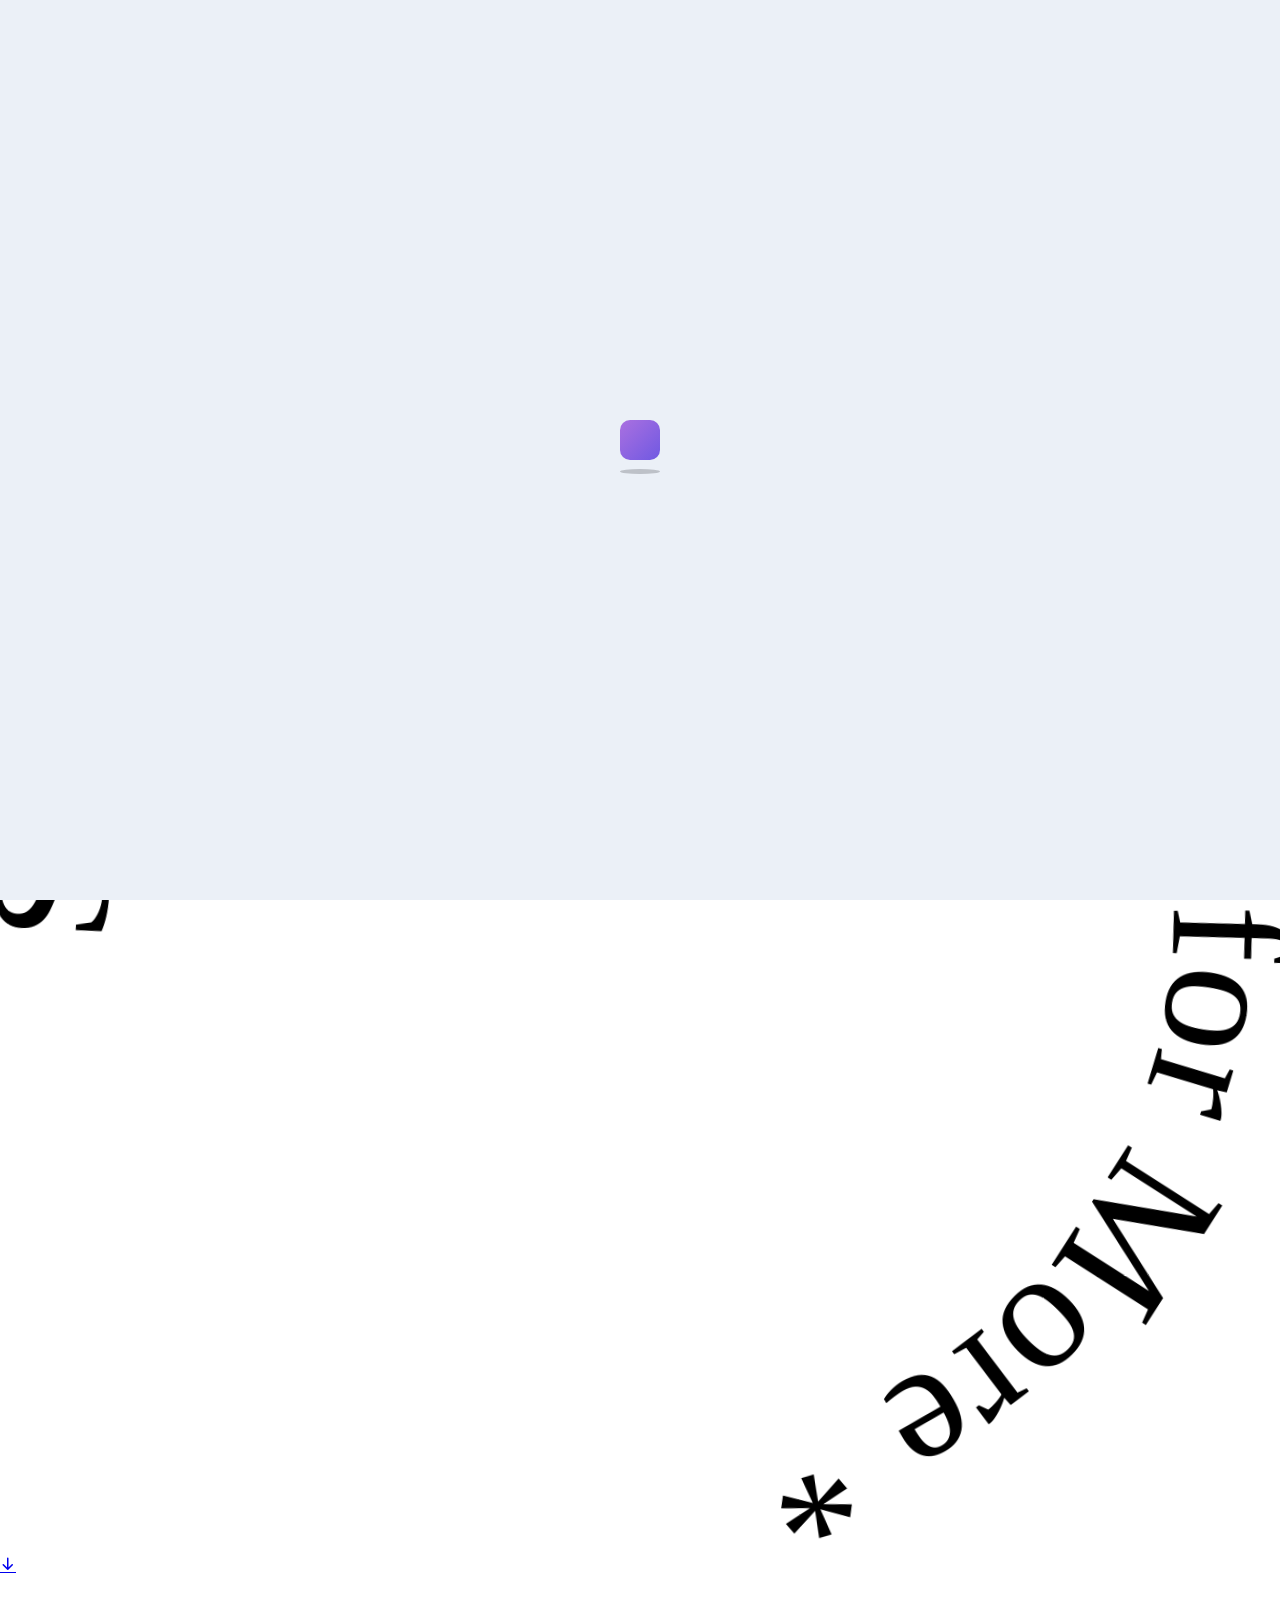
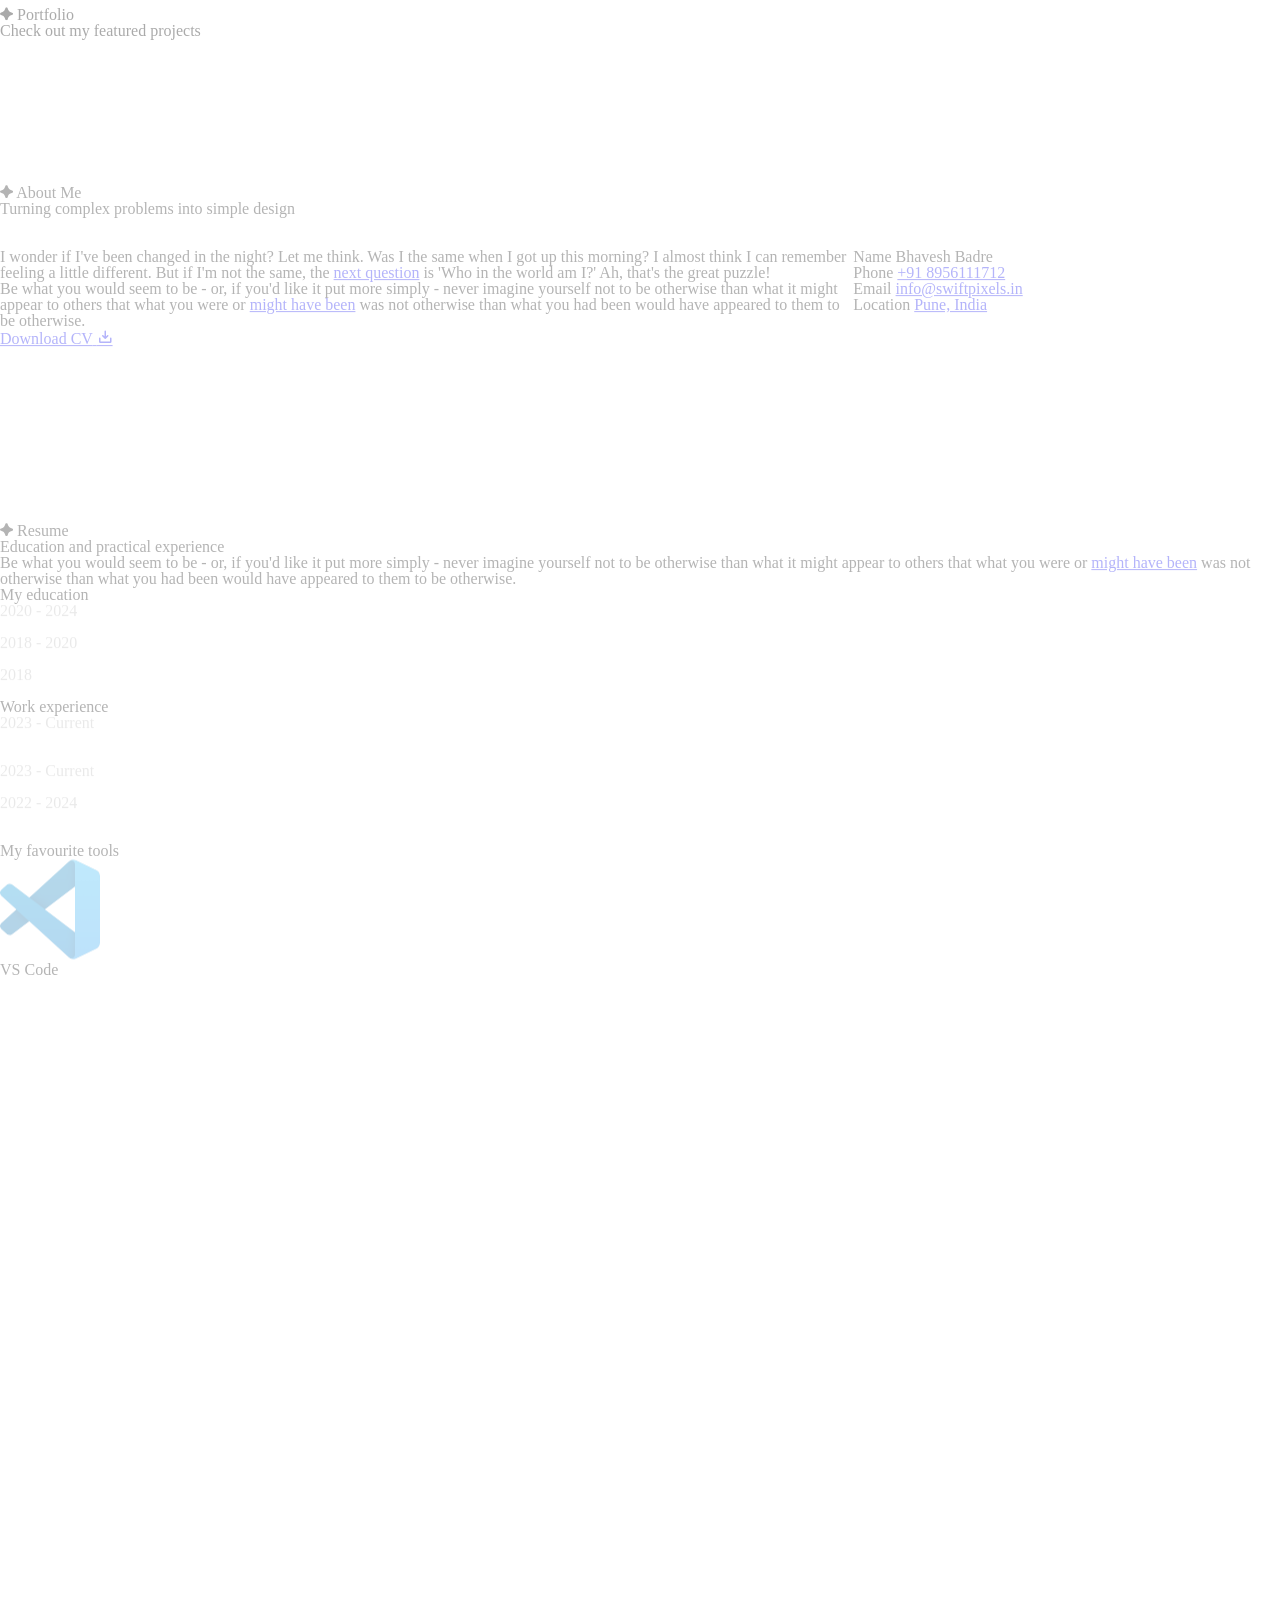
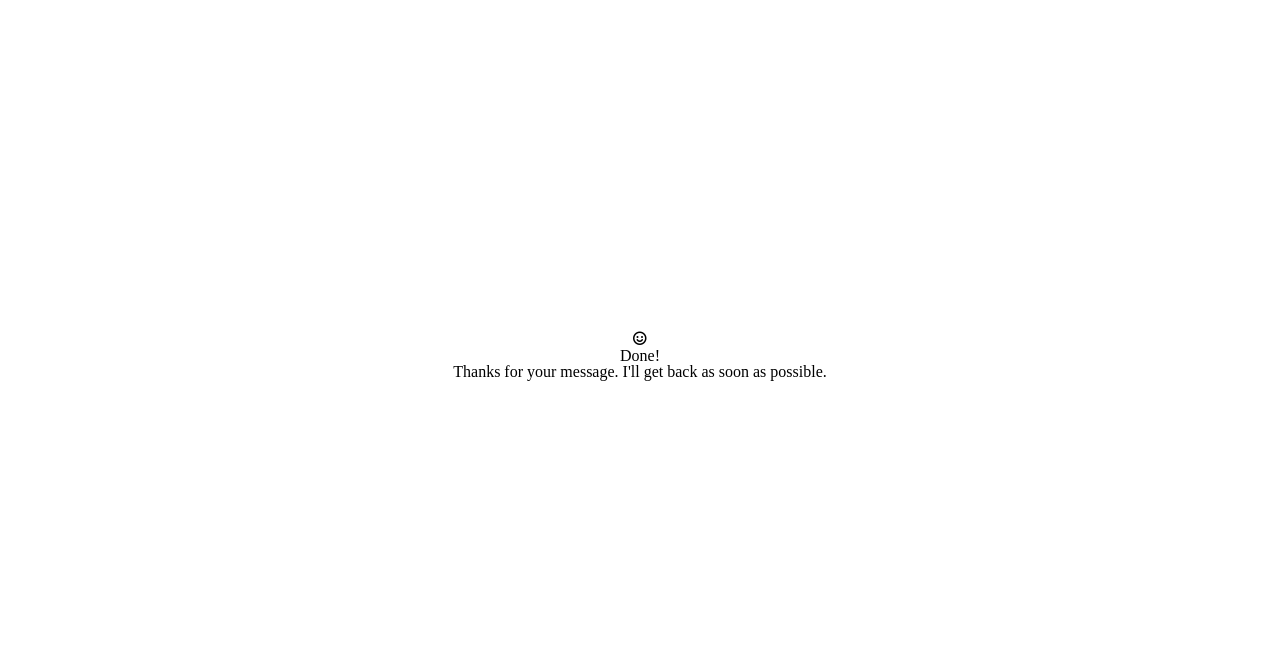
==== index.html @ 578f2f03 "Final Update Stage 1" ====
<!DOCTYPE html>
<html lang="en" dir="ltr">

  <head>
    <meta charset="UTF-8">

    <!-- Page Title -->
    <title>Bhavesh - Personal Portfolio & Resume </title>

    <!-- Meta Tags -->
    <meta name="description" content="A Portfolio Of Passionate Web Developer & Designer">
    <meta name="keywords" content="mix_design, resume, portfolio, personal page, cv, template, one page, responsive, html5, css3, creative, clean">
    <meta name="author" content="mix_design">

    <!-- Viewport Meta-->
    <meta http-equiv="X-UA-Compatible" content="IE=edge">
    <meta name="viewport" content="width=device-width, initial-scale=1, maximum-scale=1">

    <!-- Template Favicon & Icons Start -->
    <link rel="icon" href="img/favicon/favicon.ico" sizes="any">
    <link rel="icon" href="img/favicon/icon.svg" type="image/svg+xml">
    <link rel="apple-touch-icon" href="img/favicon/apple-touch-icon.png">
    <link rel="manifest" href="img/favicon/manifest.webmanifest">
    <!-- Template Favicon & Icons End -->

    <!-- Facebook Metadata Start -->
    <meta property="og:image:height" content="1200">
    <meta property="og:image:width" content="1200">
    <meta property="og:title" content="Bhavesh - Personal Portfolio & Resume">
    <meta property="og:description" content="A Portfolio Of Passionate Web Developer & Designer">
    <meta property="og:url" content="https://www.thebhavesh.xyz/">
    <meta property="og:image" content="https://www.thebhavesh.xyz/">
    <!-- Facebook Metadata End -->

    <!-- Template Styles Start -->
    <link rel="stylesheet" href="css/loaders/loader.css">
    <link rel="stylesheet" type="text/css" href="css/plugins.css">
    <link rel="stylesheet" type="text/css" href="css/main.css">
    <!-- Template Styles End -->

    <!-- Custom Browser Color Start -->
    <meta name="theme-color" media="(prefers-color-scheme: light)" content="#dcdce7">
    <meta name="theme-color" media="(prefers-color-scheme: dark)" content="#111111">
    <meta name="msapplication-navbutton-color" content="#111111">
    <meta name="apple-mobile-web-app-capable" content="yes">
    <meta name="apple-mobile-web-app-status-bar-style" content="black-translucent">
    <!-- Custom Browser Color End -->
  </head>

  <body>

    <!-- Loader Start -->
    <div id="loader" class="loader">
      <div id="loaderContent" class="loader__content">
        <div class="loader__shadow"></div>
        <div class="loader__box"></div>
      </div>
    </div>
    <!-- Loader End -->

    <!-- Header Start -->
    <header id="header" class="header d-flex justify-content-between">

      <!-- Navigation Menu Start -->
      <div class="header__navigation">
        <nav id="menu" class="menu">
          <ul class="menu__list d-flex justify-content-start">
            <li class="menu__item">
              <a class="menu__link btn" href="#home">
                <span class="menu__caption">Home</span>
                <i class="ph-bold ph-house-simple"></i>
              </a>
            </li>
            <li class="menu__item">
              <a class="menu__link btn" href="#portfolio">
                <span class="menu__caption">Portfolio</span>
                <i class="ph-bold ph-squares-four"></i>
              </a>
            </li>
            <li class="menu__item">
              <a class="menu__link btn" href="#about">
                <span class="menu__caption">About Me</span>
                <i class="ph-bold ph-user"></i>
              </a>
            </li>
            <li class="menu__item">
              <a class="menu__link btn" href="#resume">
                <span class="menu__caption">Resume</span>
                <i class="ph-bold ph-article"></i>
              </a>
            </li>
            <li class="menu__item">
              <a class="menu__link btn" href="#contact">
                <span class="menu__caption">Contact</span>
                <i class="ph-bold ph-envelope"></i>
              </a>
            </li>
          </ul>
        </nav>
      </div>
      <!-- Navigation Menu End -->

      <!-- Header Controls Start -->
      <div class="header__controls d-flex justify-content-end">
        <button id="color-switcher" class="color-switcher header__switcher btn" type="button" role="switch" aria-label="light/dark mode" aria-checked="true"></button>
        <a id="notify-trigger" class="header__trigger btn" href="mailto:example@example.com?subject=Message%20from%20your%20site">
          <span class="trigger__caption">Let's Talk</span>
          <i class="ph-bold ph-chat-dots"></i>
        </a>
      </div>
      <!-- Header Controls End -->

    </header>
    <!-- Header End -->

    <!-- Gradient Background Start -->
    <div class="gradient-background">
      <div class="blur"></div>
      <div class="blur"></div>
      <div class="blur"></div>
    </div>
    <!-- Gradient Background End -->

    <!-- Avatar Side Block Start -->
    <div id="avatar" class="avatar">
      <div class="avatar__container d-flex flex-column justify-content-lg-between">
        <!-- image and logo -->
        <div class="avatar__block">
          <div class="avatar__logo d-flex align-items-center">
            <div class="logo__image">
              <!-- Your Logo Here!!! -->
              <!--<img src="img/logo.svg" alt="Braxton - Personal Portfolio & Resume HTML Template Logo">-->
              <svg xmlns="http://www.w3.org/2000/svg" x="0px" y="0px"
                width="85px" height="85px" viewBox="0 0 85 85" 
                style="enable-background:new 0 0 85 85;" xml:space="preserve" class="gradient-fill">
                <style type="text/css">
                  .gradient-fill {
                    fill: url(#gradientFill);
                  }
                </style>
                <g>
                  <linearGradient id="gradientFill" gradientUnits="userSpaceOnUse" x1="9.9604" y1="75.0338" x2="75.0387" y2="9.9555">
                    <stop  offset="0" style="stop-color:var(--accent)"/>
                    <stop  offset="1" style="stop-color:var(--secondary)"/>
                  </linearGradient>
                  <path class="gradient-fill" d="M51,0H34C15.2,0,0,15.2,0,34v17c0,14.3,8.9,26.6,21.4,31.6c0,0,0,0,0,0l0,0C25.3,84.1,29.5,85,34,85h17
                    c6,0,11.7-1.6,16.6-4.3c0.1-0.1,0.2-0.1,0.3-0.2C78.1,74.6,85,63.6,85,51V34C85,15.2,69.8,0,51,0z M83,51c0,10.7-5.3,20.2-13.4,26
                    v-2.5v-3.9h3.9v-3.9h-3.9v-3.9h3.9v-3.9h-3.9H67v-3.9V51h-3.9v3.9v3.9h2.6v3.9v3.9v3.9h-3.9h-3.9v3.9h3.9h3.9v3.9v1
                    C61.3,81.7,56.3,83,51,83H34c-4.5,0-8.7-0.9-12.6-2.6v-2v-3.9h3.9h3.9v-3.9h-3.9h-3.9v-3.9v-3.9v-3.9H24v-3.9V51h-3.9v3.9v3.9h-2.6
                    h-3.9v3.9h3.9v3.9h-3.9v3.9h3.9v3.9v3.9C8.2,72.8,2,62.6,2,51V34C2,16.4,16.4,2,34,2h17c17.6,0,32,14.4,32,32V51z M50.1,54.9H54
                    v3.9v3.9h-3.9v-3.9V54.9z M33.1,54.9H37v3.9v3.9h-3.9v-3.9V54.9z M27.9,51H24v-3.9v-3.9v-3.9h3.9v3.9v3.9V51z M31.8,39.3h-3.9v-3.9
                    h3.9V39.3z M31.8,43.2v-3.9h3.9v3.9H31.8z M63.1,47.1V51h-3.9v-3.9v-3.9v-3.9h3.9v3.9V47.1z M35.7,47.1v-3.9h3.9h3.9h3.9h3.9v3.9
                    h-3.9h-3.9h-3.9H35.7z M59.2,39.3h-3.9v-3.9h3.9V39.3z M55.3,43.2h-3.9v-3.9h3.9V43.2z"/>
                </g>
              </svg>
            </div>
            <div class="logo__caption">
              <p>Bhavesh<br>Wix</p>
            </div>
          </div>
          <div class="avatar__image">
            <img src="https://ik.imagekit.io/85xp5wmbim/My%20Image_sWkYmJwgAx.png?updatedAt=1731429011709" alt="Bhavesh - Personal Portfolio & Resume">
          </div>
        </div>
        <!-- data caption #1 -->
        <div class="avatar__block">
          <h6>
            <small class="top">Specialization:</small>
            Frontend Developer<br>and UI/UX designer
          </h6>
        </div>
        <!-- data caption #2 -->
        <div class="avatar__block">
          <h6>
            <small class="top">Based in:</small>
            Pune, India
          </h6>
        </div>
        <!-- socials and CTA button -->
        <div class="avatar__block">
          <div class="avatar__socials">
            <ul class="socials-square d-flex justify-content-between">
              <li class="socials-square__item">
                <a class="socials-square__link btn" href="https://dribbble.com/bhavesh-badre" target="_blank"><i class="ph-bold ph-dribbble-logo"></i></a>
              </li>
              <li class="socials-square__item">
                <a class="socials-square__link btn" href="https://www.behance.net/bhaveshbadre" target="_blank"><i class="ph-bold ph-behance-logo"></i></a>
              </li>
              <li class="socials-square__item">
                <a class="socials-square__link btn" href="https://www.instagram.com/bhavesh.wix/" target="_blank"><i class="ph-bold ph-instagram-logo"></i></a>
              </li>
              <li class="socials-square__item">
                <a class="socials-square__link btn" href="https://www.threads.tv/" target="_blank"><i class="ph-bold ph-twitch-logo"></i></a>
              </li>
              <li class="socials-square__item">
                <a class="socials-square__link btn" href="https://in.pinterest.com/bhaveshbadre/" target="_blank"><i class="ph-bold ph-pinterest-logo"></i></a>
              </li>
            </ul>
          </div>
          <div class="avatar__btnholder">
            <a class="btn btn-default btn-fullwidth btn-hover btn-hover-accent" href="#contact" target="_blank">
              <span class="btn-caption">Let's Work Together!</span>
            </a>
          </div>
        </div>
      </div>
    </div>
    <!-- Avatar Side Block End -->

    <!-- Page Content Start -->
    <div id="content" class="content">
      <div class="content__wrapper">

        <!-- Intro Section Start -->
        <section id="home" class="main intro">

          <!-- Headline Start -->
          <div id="headline" class="headline d-flex align-items-start flex-column" data-speed="1">
            <p class="headline__subtitle animate-headline">
              <svg xmlns="http://www.w3.org/2000/svg" x="0px" y="0px" width="13px" height="13px" viewBox="0 0 13 13" fill="currentColor">
                <path fill="currentColor" d="M5.6,12.6c-0.5-0.8-0.7-2.4-1.7-3.5c-1-1-2.7-1.2-3.5-1.7C-0.1,7-0.1,6,0.4,5.6c0.8-0.5,2.3-0.6,3.5-1.8
                  C5,2.8,5.1,1.2,5.6,0.4C6-0.1,7-0.1,7.4,0.4c0.5,0.8,0.7,2.4,1.8,3.5c1.2,1.2,2.6,1.2,3.5,1.7c0.6,0.4,0.6,1.4,0,1.7
                  C11.8,7.9,10.2,8,9.1,9.1c-1,1-1.2,2.7-1.7,3.5C7,13.1,6,13.1,5.6,12.6z"/>
              </svg>
              <span>Let's meet!</span>
            </p>
            <h1 class="headline__title animate-headline">I'm Bhavesh Wix<br>Frontend Developer & UI/UX designer. </h1>
            <div class="headline__btnholder d-flex flex-column flex-sm-row">
              <a class="btn mobile-vertical btn-default btn-hover btn-hover-accent-mobile animate-headline" href="#portfolio">
                <span class="btn-caption">My Works</span>
                <i class="ph-bold ph-squares-four"></i>
              </a>
              <a class="btn mobile-vertical btn-default btn-hover btn-hover-outline-mobile animate-headline" href="#0">
                <span class="btn-caption">Download CV</span>
                <i class="ph-bold ph-download-simple"></i>
              </a>
            </div>
          </div>
          <!-- Headline End -->

          <!-- Scroll Button Start -->
          <div class="rotating-btn">
            <a href="#portfolio" class="rotating-btn__link slide-down">
              <!-- SVG rotating text -->
              <svg version="1.1" xmlns="http://www.w3.org/2000/svg" xmlns:xlink="http://www.w3.org/1999/xlink" x="0px" y="0px"
                viewBox="0 0 120 120" style="enable-background:new 0 0 120 120;" xml:space="preserve" 
                class="animate-rotation" data-value="360">
                <defs>
                  <path id="textPath" d="M110,59.5c0,27.6-22.4,50-50,50s-50-22.4-50-50s22.4-50,50-50S110,31.9,110,59.5z"/>
                </defs>
                <g>
                  <use xlink:href="#textPath" fill="none"></use>
                  <text>
                    <!-- button text here!!! -->
                    <textPath xlink:href="#textPath">Scroll for More * Scroll for More * </textPath>
                  </text>
                </g>
              </svg>
              <!-- arrow icon -->
              <i class="ph-bold ph-arrow-down"></i>
            </a>
          </div>
          <!-- Scroll Button End -->

        </section>
        <!-- Intro Section End -->

        <!-- Portfolio Section Start -->
        <section id="portfolio" class="inner inner-first portfolio">

          <!-- Content Block - H2 Section Title Start -->
          <div class="content__block section-grid-title">
            <p class="h2__subtitle animate-in-up">
              <svg xmlns="http://www.w3.org/2000/svg" x="0px" y="0px" width="13px" height="13px" viewBox="0 0 13 13" fill="currentColor">
                <path fill="currentColor" d="M5.6,12.6c-0.5-0.8-0.7-2.4-1.7-3.5c-1-1-2.7-1.2-3.5-1.7C-0.1,7-0.1,6,0.4,5.6c0.8-0.5,2.3-0.6,3.5-1.8
                  C5,2.8,5.1,1.2,5.6,0.4C6-0.1,7-0.1,7.4,0.4c0.5,0.8,0.7,2.4,1.8,3.5c1.2,1.2,2.6,1.2,3.5,1.7c0.6,0.4,0.6,1.4,0,1.7
                  C11.8,7.9,10.2,8,9.1,9.1c-1,1-1.2,2.7-1.7,3.5C7,13.1,6,13.1,5.6,12.6z"/>
              </svg>
              <span>Portfolio</span>
            </p>
            <h2 class="h2__title animate-in-up">Check out my featured projects</h2>
          </div>
          <!-- Content Block - H2 Section Title End -->

          <!-- Content Block - Works Gallery Start -->
          <div class="content__block grid-block">
            <div class="container-fluid px-0 inner__gallery">
              <div class="row gx-0 my-gallery" itemscope itemtype="http://schema.org/ImageGallery">
    
                <!-- Works Gallery Single Item Start -->
                <figure class="col-12 col-md-6 gallery__item grid-item animate-card-2" itemprop="associatedMedia" itemscope itemtype="http://schema.org/ImageObject">
                  <a href="https://ik.imagekit.io/85xp5wmbim/Frame%201000003046_Bw7uXeu4Z.png?updatedAt=1731487398358" data-image="https://ik.imagekit.io/85xp5wmbim/Frame%201000003046_Bw7uXeu4Z.png?updatedAt=1731487398358" class="gallery__link" itemprop="contentUrl" data-size="1400x1400">
                    <img src="https://ik.imagekit.io/85xp5wmbim/Frame%201000003046_Bw7uXeu4Z.png?updatedAt=1731487398358" class="gallery__image" itemprop="thumbnail" alt="Image description">
                  </a>
                  <figcaption class="gallery__descr" itemprop="caption description">
                    <h5>Finance Application</h5>
                    <div class="card__tags d-flex flex-wrap">
                      <span class="rounded-tag opposite">UI/UX</span>
                      <span class="rounded-tag opposite">Prototyping</span>
                    </div>
                    <p class="small">Designed intuitive UI/UX for a finance mobile app, complete with animated prototyping for enhanced user experience.
                    </p>
                  </figcaption>
                </figure>
                <!-- Works Gallery Single Item End -->
    
                <!-- Works Gallery Single Item Start -->
                <figure class="col-12 col-md-6 gallery__item grid-item animate-card-2" itemprop="associatedMedia" itemscope itemtype="http://schema.org/ImageObject">
                  <a href="https://ik.imagekit.io/85xp5wmbim/Frame%2036_XQqCZMxbA.png?updatedAt=1731487398809" data-image="https://ik.imagekit.io/85xp5wmbim/Frame%2036_XQqCZMxbA.png?updatedAt=1731487398809" class="gallery__link" itemprop="contentUrl" data-size="1400x1400">
                    <img src="https://ik.imagekit.io/85xp5wmbim/Frame%2036_XQqCZMxbA.png?updatedAt=1731487398809" class="gallery__image" itemprop="thumbnail" alt="Image description">
                  </a>
                  <figcaption class="gallery__descr opposite" itemprop="caption description">
                    <h5 class="opposite">NFT Web</h5>
                    <div class="card__tags d-flex flex-wrap">
                      <span class="rounded-tag">UI Design</span>
                      <span class="rounded-tag">Figma</span>
                    </div>
                    <p class="small">Crafted an immersive NFT website with captivating UI/UX and detailed prototyping using Figma for a flawless experience.
                    </p>
                  </figcaption>
                </figure>
                <!-- Works Gallery Single Item End -->
    
                <!-- Works Gallery Single Item Start -->
                <figure class="col-12 col-md-6 gallery__item grid-item animate-card-2" itemprop="associatedMedia" itemscope itemtype="http://schema.org/ImageObject">
                  <a href="https://ik.imagekit.io/85xp5wmbim/Frame%20237867_5ZwRKc8wi.png?updatedAt=1731487398373" data-image="https://ik.imagekit.io/85xp5wmbim/Frame%20237867_5ZwRKc8wi.png?updatedAt=1731487398373" class="gallery__link" itemprop="contentUrl" data-size="1400x1400">
                    <img src="https://ik.imagekit.io/85xp5wmbim/Frame%20237867_5ZwRKc8wi.png?updatedAt=1731487398373 class="gallery__image" itemprop="thumbnail" alt="Image description">
                  </a>
                  <figcaption class="gallery__descr opposite" itemprop="caption description">
                    <h5 class="opposite">Kebab Eats</h5>
                    <div class="card__tags d-flex flex-wrap">
                      <span class="rounded-tag">Product Design</span>
                      <span class="rounded-tag">Logo Design</span>
                    </div>
                    <p class="small">Crafted a unique logo and provided product design for Kebab Eats, enhancing brand identity.
                    </p>
                  </figcaption>
                </figure>
                <!-- Works Gallery Single Item End -->
    
                <!-- Works Gallery Single Item Start -->
                <figure class="col-12 col-md-6 gallery__item grid-item animate-card-2" itemprop="associatedMedia" itemscope itemtype="http://schema.org/ImageObject">
                  <a href="https://ik.imagekit.io/85xp5wmbim/Frame%20237866_HIloRfVqx.png?updatedAt=1731487399010" data-image="https://ik.imagekit.io/85xp5wmbim/Frame%20237866_HIloRfVqx.png?updatedAt=1731487399010" class="gallery__link" itemprop="contentUrl" data-size="1400x1400">
                    <img src="https://ik.imagekit.io/85xp5wmbim/Frame%20237866_HIloRfVqx.png?updatedAt=1731487399010" class="gallery__image" itemprop="thumbnail" alt="Image description">
                  </a>
                  <figcaption class="gallery__descr " itemprop="caption description">
                    <h5>Urvi Jewellers</h5>
                    <div class="card__tags d-flex flex-wrap">
                      <span class="rounded-tag opposite">Logo Design</span>
                      <span class="rounded-tag opposite">Product Design</span>
                    </div>
                    <p class="small">Crafted a distinctive logo and provided product design for Urvi Jewellers, elevating brand identity
                    </p>
                  </figcaption>
                </figure>
                <!-- Works Gallery Single Item End -->
    
              </div>
            </div>
          </div>
          <!-- Content Block - Works Gallery End -->

        </section>
        <!-- Portfolio Section End -->

        <!-- About Section Start -->
        <section id="about" class="inner about">

          <!-- Content Block - H2 Section Title Start -->
          <div class="content__block section-grid-title">
            <p class="h2__subtitle animate-in-up">
              <svg xmlns="http://www.w3.org/2000/svg" x="0px" y="0px" width="13px" height="13px" viewBox="0 0 13 13" fill="currentColor">
                <path fill="currentColor" d="M5.6,12.6c-0.5-0.8-0.7-2.4-1.7-3.5c-1-1-2.7-1.2-3.5-1.7C-0.1,7-0.1,6,0.4,5.6c0.8-0.5,2.3-0.6,3.5-1.8
                  C5,2.8,5.1,1.2,5.6,0.4C6-0.1,7-0.1,7.4,0.4c0.5,0.8,0.7,2.4,1.8,3.5c1.2,1.2,2.6,1.2,3.5,1.7c0.6,0.4,0.6,1.4,0,1.7
                  C11.8,7.9,10.2,8,9.1,9.1c-1,1-1.2,2.7-1.7,3.5C7,13.1,6,13.1,5.6,12.6z"/>
              </svg>
              <span>About Me</span>
            </p>
            <h2 class="h2__title animate-in-up">Turning complex problems into simple design</h2>
          </div>
          <!-- Content Block - H2 Section Title End -->

          <!-- Content Block - Achievements Start -->
          <div class="content__block grid-block">
            <div class="achievements d-flex flex-column flex-md-row align-items-md-stretch">
              <!-- achievements single item -->
              <div class="achievements__item d-flex flex-column grid-item animate-card-3">
                <div class="achievements__card">
                  <p class="achievements__number">40+</p>
                  <p class="achievements__descr">Happy clients</p>
                </div>
              </div>
              <!-- achievements single item -->
              <div class="achievements__item d-flex flex-column grid-item animate-card-3">
                <div class="achievements__card">
                  <p class="achievements__number">2+</p>
                  <p class="achievements__descr">Years of experience</p>
                </div>
              </div>
              <!-- achievements single item -->
              <div class="achievements__item d-flex flex-column grid-item animate-card-3">
                <div class="achievements__card">
                  <p class="achievements__number">50+</p>
                  <p class="achievements__descr">Projects done</p>
                </div>
              </div>
            </div>
          </div>
          <!-- Content Block - Achievements End -->

          <!-- Content Block - About Me Data Start -->
          <div class="content__block grid-block block-large">
            <div class="container-fluid p-0">
              <div class="row g-0 justify-content-between">
                
                <!-- About Me Description Start -->
                <div class="col-12 col-xl-8 grid-item about-descr">
                  <p class="about-descr__text animate-in-up">
                    I wonder if I've been changed in the night? Let me think. Was I the same when I got up this morning? 
                    I almost think I can remember feeling a little different. 
                    But if I'm not the same, the 
                    <a href="#0" class="text-link">next question</a> 
                    is 'Who in the world am I?' Ah, that's the great puzzle!
                  </p>
                  <p class="about-descr__text animate-in-up">
                    Be what you would seem to be - or, if you'd like it put more simply - never imagine yourself not to be otherwise 
                    than what it might appear to others that what you were or 
                    <a href="#0" class="text-link">might have been</a> 
                    was not otherwise than what you had been 
                    would have appeared to them to be otherwise.
                  </p>
                  <div class="btn-group about-descr__btnholder animate-in-up">
                    <a class="btn mobile-vertical btn-default btn-hover btn-hover-accent" href="#0">
                      <span class="btn-caption">Download CV</span>
                      <i class="ph-bold ph-download-simple"></i>
                    </a>
                  </div>
                </div>
                <!-- About Me Description End -->
      
                <!-- About Me Information Start -->
                <div class="col-12 col-xl-4 grid-item about-info">
                  <div class="about-info__item animate-in-up">
                    <h6>
                      <small class="top">Name</small>
                      Bhavesh Badre
                    </h6>
                  </div>
                  <div class="about-info__item animate-in-up">
                    <h6>
                      <small class="top">Phone</small>
                      <a class="text-link-bold" href="tel:+12127089400">+91 8956111712</a>
                    </h6>
                  </div>
                  <div class="about-info__item animate-in-up">
                    <h6>
                      <small class="top">Email</small>
                      <a class="text-link-bold" href="mailto:example@example.com?subject=Message%20from%20your%20site">info@swiftpixels.in</a>
                    </h6>
                  </div>
                  <div class="about-info__item animate-in-up">
                    <h6>
                      <small class="top">Location</small>
                      <a class="text-link-bold" href="https://maps.app.goo.gl/xMJXTEUeHkv6kYRQ6" target="_blank">Pune, India</a>
                    </h6>
                  </div>
                </div>
                <!-- About Me Information End -->
      
              </div>
            </div>
          </div>
          <!-- Content Block - About Me Data End -->

          <!-- Content Block - Services Start -->
          <div class="content__block grid-block">
            <div class="container-fluid p-0">
              <div class="row g-0 align-items-stretch cards">
                <!-- services cards grid single item -->
                <div class="col-12 col-md-6 cards__item grid-item animate-card-2">
                  <div class="cards__card d-flex flex-column">
                    <div class="cards__descr">
                      <h4 class="cards__title animate-in-up">Frontend<br>Development</h4>
                      <div class="cards__tags d-flex flex-wrap animate-in-up">
                        <span class="rounded-tag tag-outline">React.js</span>
                        <span class="rounded-tag tag-outline">HTML/CSS</span>
                        <span class="rounded-tag tag-outline">MERN</span>
                      </div>
                      <p class="small cards__text animate-in-up">Turning coffee into code, websites into art, and questioning life with every CSS tweak.</p>
                    </div>
                    <div class="cards__image d-flex animate-in-up">
                      <img src="https://ik.imagekit.io/85xp5wmbim/Frame%2020_420zokaQG.png?updatedAt=1731484944998" alt="Service/Feature Image">
                    </div>
                  </div>
                </div>
                <!-- services grid cards single item -->
                <div class="col-12 col-md-6 cards__item grid-item animate-card-2">
                  <div class="cards__card d-flex flex-column">
                    <div class="cards__descr">
                      <h4 class="cards__title animate-in-up">UI/UX<br>Designing</h4>
                      <div class="cards__tags d-flex flex-wrap animate-in-up">
                        <span class="rounded-tag tag-outline">wireframing</span>
                        <span class="rounded-tag tag-outline">Prototyping</span>

                      </div>
                      <p class="small cards__text animate-in-up">Creating intuitive interfaces, optimizing user flows, & transforming wireframes into seamless, pixel-perfect experiences..
                      </p>
                    </div>
                    <div class="cards__image d-flex animate-in-up">
                      <img src="https://ik.imagekit.io/85xp5wmbim/Frame%2023_sSEckyrUDs.png?updatedAt=1731484945415" alt="Service/Feature Image">
                    </div>
                  </div>
                </div>
                <!-- services grid cards single item -->
                <div class="col-12 col-md-6 cards__item grid-item animate-card-2">
                  <div class="cards__card d-flex flex-column">
                    <div class="cards__descr">
                      <h4 class="cards__title animate-in-up">SEO/Digital marketing Solutions</h4>
                      <div class="cards__tags d-flex flex-wrap animate-in-up">
                        <span class="rounded-tag tag-outline">Social Media Handling</span>
                        <span class="rounded-tag tag-outline">Analytics</span>
                      </div>
                      <p class="small cards__text animate-in-up">Social media content plans, media monitoring, email and text messaging
                        and search engine optimization.
                      </p>
                    </div>
                    <div class="cards__image d-flex">
                      <img src="https://ik.imagekit.io/85xp5wmbim/Frame%2022_3WtzRRzJ8.png?updatedAt=1731484944766" alt="Service/Feature Image">
                    </div>
                  </div>
                </div>
                <!-- services grid cards single item -->
                <div class="col-12 col-md-6 cards__item grid-item animate-card-2">
                  <div class="cards__card d-flex flex-column">
                    <div class="cards__descr">
                      <h4 class="cards__title animate-in-up">Brand Identity<br>Creation</h4>
                      <div class="cards__tags d-flex flex-wrap animate-in-up">
                        <span class="rounded-tag tag-outline">Logo Design</span>
                        <span class="rounded-tag tag-outline">Product Design</span>
                      </div>
                      <p class="small cards__text animate-in-up">I help my clients to develop a personality and brand voice, 
                        design the brand look and logo.
                      </p>
                    </div>
                    <div class="cards__image d-flex animate-in-up">
                      <img src="https://ik.imagekit.io/85xp5wmbim/Frame%2021_e6UPI_dHr.png?updatedAt=1731484946316" alt="Service/Feature Image">
                    </div>
                  </div>
                </div>
    
              </div>
            </div>
          </div>
          <!-- Content Block - Services End -->

        </section>
        <!-- About Section End -->

        <!-- Resume Section Start -->
        <section id="resume" class="inner resume">

          <!-- Content Block - H2 Section Title Start -->
          <div class="content__block block-large">
            <p class="h2__subtitle animate-in-up">
              <svg xmlns="http://www.w3.org/2000/svg" x="0px" y="0px" width="13px" height="13px" viewBox="0 0 13 13" fill="currentColor">
                <path fill="currentColor" d="M5.6,12.6c-0.5-0.8-0.7-2.4-1.7-3.5c-1-1-2.7-1.2-3.5-1.7C-0.1,7-0.1,6,0.4,5.6c0.8-0.5,2.3-0.6,3.5-1.8
                  C5,2.8,5.1,1.2,5.6,0.4C6-0.1,7-0.1,7.4,0.4c0.5,0.8,0.7,2.4,1.8,3.5c1.2,1.2,2.6,1.2,3.5,1.7c0.6,0.4,0.6,1.4,0,1.7
                  C11.8,7.9,10.2,8,9.1,9.1c-1,1-1.2,2.7-1.7,3.5C7,13.1,6,13.1,5.6,12.6z"/>
              </svg>
              <span>Resume</span>
            </p>
            <h2 class="h2__title animate-in-up">Education and practical experience</h2>
            <p class="h2__text animate-in-up">
              Be what you would seem to be - or, if you'd like it put more simply - never imagine yourself not to be otherwise 
              than what it might appear to others that what you were or 
              <a href="#0" class="text-link">might have been</a> 
              was not otherwise than what you had been 
              would have appeared to them to be otherwise.
            </p>
          </div>
          <!-- Content Block - H2 Section Title End -->

          <!-- Content Block - Education Start -->
          <div class="content__block block-large">

            <!-- H3 Block Start -->
            <div class="section-h3">
              <h3 class="h3__title animate-in-up">My education</h3>
            </div>
            <!-- H3 Block End -->

            <!-- Education Lines Start -->
            <div class="container-fluid p-0 resume-lines">
              <!-- education single item -->
              <div class="row g-0 resume-lines__item animate-in-up">
                <div class="col-12 col-md-2">
                  <span class="resume-lines__date animate-in-up">2020 - 2024</span>
                </div>
                <div class="col-12 col-md-5">
                  <h5 class="resume-lines__title animate-in-up">Instrumentation & Control</h5>
                  <p class="resume-lines__source animate-in-up">Course by
                    <a href="#0" class="text-link-bold" target="_blank">VIT Pune</a>
                  </p>
                </div>
                <div class="col-12 col-md-5">
                  <p class="small resume-lines__descr animate-in-up">Studied instrumentation, control systems, and automation—basically, I debugged the real world before coding it.</p>
                </div>
              </div>
              <!-- education single item -->
              <div class="row g-0 resume-lines__item animate-in-up">
                <div class="col-12 col-md-2">
                  <span class="resume-lines__date animate-in-up">2018 - 2020</span>
                </div>
                <div class="col-12 col-md-5">
                  <h5 class="resume-lines__title animate-in-up">Higher Secondary - Science</h5>
                  <p class="resume-lines__source animate-in-up">Course by 
                    <a href="#0" class="text-link-bold" target="_blank">Shri Shivaji Science</a>
                  </p>
                </div>
                <div class="col-12 col-md-5">
                  <p class="small resume-lines__descr animate-in-up">Studied science, where experiments were endless and curiosity never took a break!</p>
                </div>
              </div>
              <!-- education single item -->
              <div class="row g-0 resume-lines__item animate-in-up">
                <div class="col-12 col-md-2">
                  <span class="resume-lines__date animate-in-up">2018</span>
                </div>
                <div class="col-12 col-md-5">
                  <h5 class="resume-lines__title animate-in-up">Secondary School</h5>
                  <p class="resume-lines__source animate-in-up"> Course by
                    <a href="#0" class="text-link-bold" target="_blank">G.K.E.H.S</a>
                  </p>
                </div>
                <div class="col-12 col-md-5">
                  <p class="small resume-lines__descr animate-in-up">Completed secondary school, where my basics took shape and curiosity first met logic!</p>
                </div>
              </div>
            </div>
            <!-- Education Lines End -->

          </div>
          <!-- Content Block - Education End -->

          <!-- Content Block - Experience Start -->
          <div class="content__block block-large">

            <!-- H3 Block Start -->
            <div class="section-h3">
              <h3 class="h3__title animate-in-up">Work experience</h3>
            </div>
            <!-- H3 Block End -->

            <!-- Experience Lines Start -->
            <div class="container-fluid p-0 resume-lines">
              <!-- experience single item -->
              <div class="row g-0 resume-lines__item animate-in-up">
                <div class="col-12 col-md-2">
                  <span class="resume-lines__date animate-in-up">2023 - Current</span>
                </div>
                <div class="col-12 col-md-5">
                  <h5 class="resume-lines__title animate-in-up">Web Development Head</h5>
                  <p class="resume-lines__source animate-in-up">in the 
                    <a href="#0" class="text-link-bold" target="_blank">LEIFII MEDIA LLP</a>
                    
                  </p>
                </div>
                <div class="col-12 col-md-5">
                  <p class="small resume-lines__descr animate-in-up"> Leading a team to build, break, and rebuild websites—because who doesn't love a good challenge? Ensuring code stays clean, browsers stay friendly, and deadlines get met (most of the time)</p>
                </div>
              </div>
              <!-- experience single item -->
              <div class="row g-0 resume-lines__item animate-in-up">
                <div class="col-12 col-md-2">
                  <span class="resume-lines__date animate-in-up">2023 - Current</span>
                </div>
                <div class="col-12 col-md-5">
                  <h5 class="resume-lines__title animate-in-up">UI/UX Designer</h5>
                  <p class="resume-lines__source animate-in-up">in the
                    <a href="#0" class="text-link-bold" target="_blank">Kodlop</a>
                  </p>
                </div>
                <div class="col-12 col-md-5">
                  <p class="small resume-lines__descr animate-in-up">UI/UX Designer at Kodlop: Designing user-friendly interfaces, because even pixels deserve a good experience!</p>
                </div>
              </div>
              <!-- experience single item -->
              <div class="row g-0 resume-lines__item animate-in-up">
                <div class="col-12 col-md-2">
                  <span class="resume-lines__date animate-in-up">2022 - 2024</span>
                </div>
                <div class="col-12 col-md-5">
                  <h5 class="resume-lines__title animate-in-up">Founder</h5>
                  <p class="resume-lines__source animate-in-up">of the
                    <a href="#0" class="text-link-bold" target="_blank">Quasars Studio</a>
                  </p>
                </div>
                <div class="col-12 col-md-5">
                  <p class="small resume-lines__descr animate-in-up">A dream that burned bright, but the universe had other plans. Learned everything from business hustle to why caffeine can’t solve all problems. Closed, but left me with infinite lessons and an appreciation for 'Plan B'</p>
                </div>
              </div>
            </div>
            <!-- Experience Lines End -->

          </div>
          <!-- Content Block - Experience End -->

          <!-- Content Block - H3 Block Start -->
          <div class="content__block">
            <div class="section-h3 section-h3-grid">
              <h3 class="h3__title animate-in-up">My favourite tools</h3>
            </div>
          </div>
          <!-- Content Block - H3 Block End -->

          <!-- Content Block - Tools List Start -->
          <div class="content__block grid-block block-large">
            <!-- Tools List Start -->
            <div class="tools-cards d-flex justify-content-start flex-wrap">
              <!-- tools simgle item -->
              <div class="tools-cards__item d-flex grid-item-s animate-card-5">
                <div class="tools-cards__card">
                  <img class="tools-cards__icon animate-in-up" src="img/icons/vscode.svg" alt="Tools Icon">
                  <h6 class="tools-cards__caption animate-in-up">VS Code</h6>
                </div>
              </div>
              <!-- tools simgle item -->
              <div class="tools-cards__item d-flex grid-item-s animate-card-5">
                <div class="tools-cards__card">
                  <img class="tools-cards__icon animate-in-up" src="img/icons/icon-figma.svg" alt="Tools Icon">
                  <h6 class="tools-cards__caption animate-in-up">Figma</h6>
                </div>
              </div>
              <!-- tools simgle item -->
              <div class="tools-cards__item d-flex grid-item-s animate-card-5">
                <div class="tools-cards__card">
                  <img class="tools-cards__icon animate-in-up" src="img/icons/icon-illustrator.svg" alt="Tools Icon">
                  <h6 class="tools-cards__caption animate-in-up">Illustrator</h6>
                </div>
              </div>
              <!-- tools simgle item -->
              <div class="tools-cards__item d-flex grid-item-s animate-card-5">
                <div class="tools-cards__card">
                  <img class="tools-cards__icon animate-in-up" src="img/icons/Nextjs.svg" alt="Tools Icon">
                  <h6 class="tools-cards__caption animate-in-up">Nextjs</h6>
                </div>
              </div>
              <!-- tools simgle item -->
              <div class="tools-cards__item d-flex grid-item-s animate-card-5">
                <div class="tools-cards__card">
                  <img class="tools-cards__icon animate-in-up" src="img/icons/icon-photoshop.svg" alt="Tools Icon">
                  <h6 class="tools-cards__caption animate-in-up">Photoshop</h6>
                </div>
              </div>
              <!-- tools simgle item -->
              <div class="tools-cards__item d-flex grid-item-s animate-card-5">
                <div class="tools-cards__card">
                  <img class="tools-cards__icon animate-in-up" src="img/icons/icon-html.svg" alt="Tools Icon">
                  <h6 class="tools-cards__caption animate-in-up">HTML5</h6>
                </div>
              </div>
              <!-- tools simgle item -->
              <div class="tools-cards__item d-flex grid-item-s animate-card-5">
                <div class="tools-cards__card">
                  <img class="tools-cards__icon animate-in-up" src="img/icons/icon-css.svg" alt="Tools Icon">
                  <h6 class="tools-cards__caption animate-in-up">CSS3</h6>
                </div>
              </div>
              <!-- tools simgle item -->
              <div class="tools-cards__item d-flex grid-item-s animate-card-5">
                <div class="tools-cards__card">
                  <img class="tools-cards__icon animate-in-up" src="img/icons/icon-notion.svg" alt="Tools Icon">
                  <h6 class="tools-cards__caption animate-in-up">Notion</h6>
                </div>
              </div>
            </div>
            <!-- Tools List End -->
          </div>
          <!-- Content Block - Tools List End -->

          <!-- Content Block - H2 Block Start -->
          <div class="content__block section-title">
            <p class="h2__subtitle animate-in-up">
              <svg xmlns="http://www.w3.org/2000/svg" x="0px" y="0px" width="13px" height="13px" viewBox="0 0 13 13" fill="currentColor">
                <path fill="currentColor" d="M5.6,12.6c-0.5-0.8-0.7-2.4-1.7-3.5c-1-1-2.7-1.2-3.5-1.7C-0.1,7-0.1,6,0.4,5.6c0.8-0.5,2.3-0.6,3.5-1.8
                  C5,2.8,5.1,1.2,5.6,0.4C6-0.1,7-0.1,7.4,0.4c0.5,0.8,0.7,2.4,1.8,3.5c1.2,1.2,2.6,1.2,3.5,1.7c0.6,0.4,0.6,1.4,0,1.7
                  C11.8,7.9,10.2,8,9.1,9.1c-1,1-1.2,2.7-1.7,3.5C7,13.1,6,13.1,5.6,12.6z"/>
              </svg>
              <span>Testimonials</span>
            </p>
            <h2 class="h2__title animate-in-up">Clients say about me</h2>
          </div>
          <!-- Content Block - H2 Block End -->

          <!-- Content Block - Testimonials Slider Start -->
          <div class="content__block">

            <!-- Testimonials Slider Start -->
            <div class="testimonials-slider">
              <!-- slider main container -->
              <div class="swiper-testimonials">
                <!-- additional required wrapper -->
                <div class="swiper-wrapper">
                  <!-- slides -->
                  <div class="swiper-slide">
                    <div class="testimonials-card animate-in-up">
                      <div class="testimonials-card__tauthor d-flex animate-in-up">
                        <div class="tauthor__avatar">
                          <img src="https://ik.imagekit.io/85xp5wmbim/Test2_s0rAXnuNU.png?updatedAt=1731484369507" alt="Review Author">
                        </div>
                        <div class="tauthor__info d-flex flex-column justify-content-center">
                          <p class="tauthor__name">Viraj</p>
                          <p class="tauthor__position">Brand Owner of 
                            <a href="#0" class="text-link-bold" target="_blank">Urvi Jewellers</a>
                          </p>
                          <div class="tauthor__rating d-flex">
                            <i class="ph-fill ph-star"></i>
                            <i class="ph-fill ph-star"></i>
                            <i class="ph-fill ph-star"></i>
                            <i class="ph-fill ph-star"></i>
                            <i class="ph-fill ph-star"></i>
                          </div>
                        </div>
                      </div>
                      <div class="testimonials-card__descr animate-in-up">
                        <p>Bhavesh transformed our jewelry brand’s identity with remarkable expertise, creating a logo and product designs that truly stand out. His professionalism, creativity, and collaborative spirit made working with him a pleasure, and he consistently went above and beyond to ensure our vision came to life. We’re thrilled with the results and highly recommend Bhavesh to any brand looking for exceptional design and a trusted partner in branding"
                        </p>
                      </div>
                      <div class="testimonials-card__btnholder animate-in-up">
                        <a class="btn mobile-vertical btn-line btn-transparent slide-right" href="#0">
                          <span class="btn-caption">Project Page</span>
                          <i class="ph-bold ph-arrow-right"></i>
                        </a>
                      </div>
                    </div>
                  </div>
                  <div class="swiper-slide">
                    <div class="testimonials-card  animate-in-up">
                      <div class="testimonials-card__tauthor d-flex  animate-in-up">
                        <div class="tauthor__avatar">
                          <img src="https://ik.imagekit.io/85xp5wmbim/Test1_yPes4G04X.png?updatedAt=1731484369372" alt="Review Author">
                        </div>
                        <div class="tauthor__info d-flex flex-column justify-content-center">
                          <p class="tauthor__name">Bhavesh Deore</p>
                          <p class="tauthor__position">Founder 
                            <a href="#0" class="text-link-bold" target="_blank">Cozzio & Kebab Eats</a>
                          </p>
                          <div class="tauthor__rating d-flex">
                            <i class="ph-fill ph-star"></i>
                            <i class="ph-fill ph-star"></i>
                            <i class="ph-fill ph-star"></i>
                            <i class="ph-fill ph-star"></i>
                            <i class="ph-fill ph-star"></i>
                          </div>
                        </div>
                      </div>
                      <div class="testimonials-card__descr animate-in-up">
                        <p>As the founder of Kebab Eats and Cozzio Fashion, I have high standards when it comes to branding—and Bhavesh surpassed every expectation. His expertise in logo design and product development is truly next level. He crafted each brand’s identity with such precision and creativity that it immediately resonated with our target audiences. </p>
                      </div>
                      <div class="testimonials-card__btnholder animate-in-up">
                        <a class="btn mobile-vertical btn-line btn-transparent slide-right" href="#0">
                          <span class="btn-caption">Project Page</span>
                          <i class="ph-bold ph-arrow-right"></i>
                        </a>
                      </div>
                    </div>
                  </div>
                </div>
                <!-- navigation buttons -->
                <div class="swiper-button-prev mxd-slider-btn-square mxd-slider-btn-square-prev animate-in-up">
                  <a class="btn btn-square btn-square-s btn-outline slide-left" href="#0">
                    <i class="ph-bold ph-caret-left"></i>
                  </a>
                </div>
                <div class="swiper-button-next mxd-slider-btn-square mxd-slider-btn-square-next animate-in-up">
                  <a class="btn btn-square btn-square-s btn-outline slide-right" href="#0">
                    <i class="ph-bold ph-caret-right"></i>
                  </a>
                </div>
              </div>
            </div>
            <!-- Testimonials Slider End -->

          </div>
          <!-- Content Block - Testimonials Slider End -->

        </section>
        <!-- Resume Section End -->

        <!-- Contact Section Start -->
        <section id="contact" class="inner contact">

          <!-- Content Block - H2 Section Title Start -->
          <div class="content__block section-title">
            <p class="h2__subtitle  animate-in-up">
              <svg xmlns="http://www.w3.org/2000/svg" x="0px" y="0px" width="13px" height="13px" viewBox="0 0 13 13" fill="currentColor">
                <path fill="currentColor" d="M5.6,12.6c-0.5-0.8-0.7-2.4-1.7-3.5c-1-1-2.7-1.2-3.5-1.7C-0.1,7-0.1,6,0.4,5.6c0.8-0.5,2.3-0.6,3.5-1.8
                  C5,2.8,5.1,1.2,5.6,0.4C6-0.1,7-0.1,7.4,0.4c0.5,0.8,0.7,2.4,1.8,3.5c1.2,1.2,2.6,1.2,3.5,1.7c0.6,0.4,0.6,1.4,0,1.7
                  C11.8,7.9,10.2,8,9.1,9.1c-1,1-1.2,2.7-1.7,3.5C7,13.1,6,13.1,5.6,12.6z"/>
              </svg>
              <span>Contact</span>
            </p>
            <h2 class="h2__title  animate-in-up">Let's make something awesome together!</h2>
          </div>
          <!-- Content Block - H2 Section Title End -->

          <!-- Content Block - Contact Form Start -->
          <div class="content__block grid-block block-grid-large">
            <div class="form-container">

              <!-- Reply Messages Start -->
              <div class="form__reply centered text-center">
                <i class="ph-bold ph-smiley reply__icon"></i>
                <p class="reply__title">Done!</p>
                <span class="reply__text">Thanks for your message. I'll get back as soon as possible.</span>
              </div> 
              <!-- Reply Messages End -->

              <!-- Contact Form Start -->
              <form class="form contact-form" id="contact-form">
                <!-- Hidden Required Fields -->
                <input type="hidden" name="project_name" value="Starter Template">
                <input type="hidden" name="admin_email" value="support@mixdesign.club">
                <input type="hidden" name="form_subject" value="Contact Form Message">
                <!-- END Hidden Required Fields-->
                <div class="container-fluid p-0">
                  <div class="row gx-0">
                    <div class="col-12 col-md-6 form__item animate-in-up">
                      <input type="text" name="Name" placeholder="Your Name*" required>
                    </div>
                    <div class="col-12 col-md-6 form__item animate-in-up">
                      <input type="text" name="Company" placeholder="Company Name">
                    </div>
                    <div class="col-12 col-md-6 form__item animate-in-up">
                      <input type="email" name="E-mail" placeholder="Email Adress*" required>
                    </div>
                    <div class="col-12 col-md-6 form__item animate-in-up">
                      <input type="tel" name="Phone" placeholder="Phone Number*" required>
                    </div>
                    <div class="col-12 form__item animate-in-up">
                      <textarea name="Message" placeholder="A Few Words*" required></textarea>
                    </div>
                    <div class="col-12 form__item animate-in-up">
                      <button class="btn btn-default btn-hover btn-hover-accent" type="submit">
                        <span class="btn-caption">Send Message</span>
                        <i class="ph-bold ph-paper-plane-tilt"></i>
                      </button>
                    </div>
                  </div>
                </div>
              </form>
              <!-- Contact Form End -->

            </div>
          </div>
          <!-- Content Block - Contact Form End -->

          <!-- Content Block - Socials Cards Start -->
          <div class="content__block grid-block">
            <div class="socials-cards d-flex justify-content-start flex-wrap">
              <!-- socials item -->
              <div class="socials-cards__item d-flex grid-item-s animate-card-5">
                <div class="socials-cards__card">
                  <i class="ph-bold ph-dribbble-logo"></i>
                  <a class="socials-cards__link" href="https://dribbble.com/" target="_blank"></a>
                </div>
              </div>
              <!-- socials item -->
              <div class="socials-cards__item d-flex grid-item-s animate-card-5">
                <div class="socials-cards__card">
                  <i class="ph-bold ph-behance-logo"></i>
                  <a class="socials-cards__link" href="https://www.behance.net/" target="_blank"></a>
                </div>
              </div>
              <!-- socials item -->
              <div class="socials-cards__item d-flex grid-item-s animate-card-5">
                <div class="socials-cards__card">
                  <i class="ph-bold ph-instagram-logo"></i>
                  <a class="socials-cards__link" href="https://www.instagram.com/" target="_blank"></a>
                </div>
              </div>
              <!-- socials item -->
              <div class="socials-cards__item d-flex grid-item-s animate-card-5">
                <div class="socials-cards__card">
                  <i class="ph-bold ph-twitch-logo"></i>
                  <a class="socials-cards__link" href="https://www.twitch.tv/" target="_blank"></a>
                </div>
              </div>
              <!-- socials item -->
              <div class="socials-cards__item d-flex grid-item-s animate-card-5">
                <div class="socials-cards__card">
                  <i class="ph-bold ph-pinterest-logo"></i>
                  <a class="socials-cards__link" href="https://www.pinterest.com/" target="_blank"></a>
                </div>
              </div>
            </div>
          </div>
          <!-- Content Block - Socials Cards End -->

          <!-- Content Block - Teaser Start -->
          <div class="content__block">
            <div class="teaser">
              <p class="teaser__text animate-in-up">Want to know more about me, tell me 
                about your project or just to say hello? 
                <a class="text-link-bold" href="mailto:example@example.com?subject=Message%20from%20your%20site">Drop me a line</a> 
                and I'll get back 
                as soon as possible.
              </p>
            </div>
          </div>
          <!-- Content Block - Teaser End -->

          <!-- Content Block - Contact Data Start -->
          <div class="content__block">
            <div class="container-fluid p-0 contact-lines animate-in-up">
              <div class="row g-0 contact-lines__item">
                <!-- data item -->
                <div class="col-12 col-md-4 contact-lines__data">
                  <p class="contact-lines__title animate-in-up">Location</p>
                  <p class="contact-lines__text animate-in-up">
                    <a class="text-link-bold" href="https://maps.app.goo.gl/xMJXTEUeHkv6kYRQ6" target="_blank">Pune, India</a>
                  </p>
                </div>
                <!-- data item -->
                <div class="col-12 col-md-4 contact-lines__data">
                  <p class="contact-lines__title animate-in-up">Phone</p>
                  <p class="contact-lines__text animate-in-up">
                    <a class="text-link-bold" href="tel:+12127089400">+91 8956111712</a>
                  </p>
                </div>
                <!-- data item -->
                <div class="col-12 col-md-4 contact-lines__data">
                  <p class="contact-lines__title animate-in-up">Email</p>
                  <p class="contact-lines__text animate-in-up">
                    <a class="text-link-bold" href="mailto:example@example.com?subject=Message%20from%20your%20site">info@swiftpixels.in</a>
                  </p>
                </div>
              </div>
            </div>
          </div>
          <!-- Content Block - Contact Data End -->

        </section>
        <!-- Contact Section End -->

      </div>
    </div>
    <!-- Page Content End -->

    <!-- Root element of PhotoSwipe. Must have class pswp. -->
    <div class="pswp" tabindex="-1" role="dialog" aria-hidden="true">

      <!-- Background of PhotoSwipe.
      It's a separate element, as animating opacity is faster than rgba(). -->
      <div class="pswp__bg"></div>

      <!-- Slides wrapper with overflow:hidden. -->
      <div class="pswp__scroll-wrap">

        <!-- Container that holds slides. PhotoSwipe keeps only 3 slides in DOM to save memory. -->
        <!-- don't modify these 3 pswp__item elements, data is added later on. -->
        <div class="pswp__container">
          <div class="pswp__item"></div>
          <div class="pswp__item"></div>
          <div class="pswp__item"></div>
        </div>

        <!-- Default (PhotoSwipeUI_Default) interface on top of sliding area. Can be changed. -->
        <div class="pswp__ui pswp__ui--hidden">

          <div class="pswp__top-bar">

            <!--  Controls are self-explanatory. Order can be changed. -->

            <div class="pswp__counter"></div>

            <button class="pswp__button pswp__button--close link-s" title="Close (Esc)"></button>

            <button class="pswp__button pswp__button--share link-s" title="Share"></button>

            <button class="pswp__button pswp__button--fs link-s" title="Toggle fullscreen"></button>

            <button class="pswp__button pswp__button--zoom link-s" title="Zoom in/out"></button>

            <!-- Preloader demo http://codepen.io/dimsemenov/pen/yyBWoR -->
            <!-- element will get class pswp__preloader-active when preloader is running -->
            <div class="pswp__preloader">
              <div class="pswp__preloader__icn">
                <div class="pswp__preloader__cut">
                  <div class="pswp__preloader__donut"></div>
                </div>
              </div>
            </div>
          </div>

            <div class="pswp__share-modal pswp__share-modal--hidden pswp__single-tap">
              <div class="pswp__share-tooltip"></div>
            </div>

            <button class="pswp__button pswp__button--arrow--left link-s" title="Previous (arrow left)"></button>

            <button class="pswp__button pswp__button--arrow--right link-s" title="Next (arrow right)"></button>

            <div class="pswp__caption">
              <div class="pswp__caption__center"></div>
            </div>

        </div>

      </div>

    </div>

    <!-- Load Scripts Start -->
    <script src="js/libs.min.js"></script>
    <script>
      const randomX = random(-400, 400);
      const randomY = random(-200, 200);
      const randomDelay = random(0, 50);
      const randomTime = random(20, 40);
      const randomTime2 = random(5, 12);
      const randomAngle = random(-30, 150);

      const blurs = gsap.utils.toArray(".blur");
      blurs.forEach((blur) => {
        gsap.set(blur, {
          x: randomX(-1),
          y: randomX(1),
          rotation: randomAngle(-1)
        });

        moveX(blur, 1);
        moveY(blur, -1);
        rotate(blur, 1);
      });

      function rotate(target, direction) {
        gsap.to(target, randomTime2(), {
          rotation: randomAngle(direction),
          ease: Sine.easeInOut,
          onComplete: rotate,
          onCompleteParams: [target, direction * -1]
        });
      }

      function moveX(target, direction) {
        gsap.to(target, randomTime(), {
          x: randomX(direction),
          ease: Sine.easeInOut,
          onComplete: moveX,
          onCompleteParams: [target, direction * -1]
        });
      }

      function moveY(target, direction) {
        gsap.to(target, randomTime(), {
          y: randomY(direction),
          ease: Sine.easeInOut,
          onComplete: moveY,
          onCompleteParams: [target, direction * -1]
        });
      }

      function random(min, max) {
        const delta = max - min;
        return (direction = 1) => (min + delta * Math.random()) * direction;
      }
    </script>
    <script src="js/app.js"></script>
    <script src="js/gallery-init.js"></script>
    <!-- Load Scripts End -->
    
  </body>

</html>
---- css/loaders/loader.css ----
/*! ------------------------------------------------
 * Project Name: Name: Braxton - Personal Portfolio & Resume HTML Template
 * Project Description: Show yourself brightly with Braxton - unique and creative portfolio and resume template!
 * Tags: mix_design, resume, portfolio, personal page, cv, template, one page, responsive, html5, css3, creative, clean 
 * Version: 1.0.0
 * Build Date: March 2024
 * Last Update: March 2024
 * This product is available exclusively on Themeforest
 * Author: mix_design
 * Author URI: https://themeforest.net/user/mix_design */
/*! File name: loader.css
 * ------------------------------------------------
 *
 * ------------------------------------------------
 * Table of Contents
 * ------------------------------------------------
 *  01. Loader Styles
 * ------------------------------------------------
 * Table of Contents End
 * ------------------------------------------------ */
:root {
  --_size: 1.6rem;
  --_font-default: "Syne", sans-serif;
  --_font-accent: "Syne", sans-serif;
  --_radius-s: 1.5rem;
  --_radius-m: 2.2rem;
  --_radius-l: 3rem;
  --_radius-xl: 3.6rem;
  --_animspeed-fast: 0.1s;
  --_animspeed-medium: 0.3s;
  --_animspeed-slow: 0.6s;
  --_animbezier: cubic-bezier(0.23, 0.65, 0.74, 1.09);
  /* light color scheme */
  --base--light: #e6ebf4;
  --base-tint--light: #ebf0f7;
  --base-shade--light: #bdc1c8;
  --accent--light: #aa70e0;
  --secondary--light: #7059e2;
  --secondary-rgba--light: rgba(112,89,226,0.3);
  --stroke-controls--light: #a8b0c1;
  --stroke-controls-neutral--light: rgba(0,0,0,0.3);
  --stroke-elements--light: #d1d5e0;
  --t-bright--light: #22232c;
  --t-medium--light: #424550;
  --t-muted--light: #666a79;
  --t-accent--light: #8f56cc;
  --t-secondary--light: #5d4ec4;
  --t-disabled--light: #717586;
  --t-placeholder--light: #969bb2;
  --base-opp--light: #111111;
  --t-opp-bright--light: #ebf0f7;
  --t-opp-medium--light: #C7C6D3;
  --t-opp-muted--light: #A1A1AF;
  --gradient-one--light: #CEC4EF;
  --gradient-two--light: #f5c5cd;
  --gradient-three--light: #ac8fe3;
  /* dark color scheme */
  --base--dark: #111111;
  --base-tint--dark: #161616;
  --base-shade--dark: #000000;
  --accent--dark: #E4B8BF;
  --secondary--dark: #CEC4EF;
  --secondary-rgba--dark: rgba(206,196,239,0.2);
  --stroke-controls--dark: #4B4B51;
  --stroke-controls-neutral--dark: rgba(255,255,255,0.3);
  --stroke-elements--dark: #303033;
  --t-bright--dark: #e9e9f1;
  --t-medium--dark: #C7C6D3;
  --t-muted--dark: #A1A1AF;
  --t-accent--dark: #E1BAC5;
  --t-secondary--dark: #CEC4EF;
  --t-disabled--dark: #8B8A91;
  --t-placeholder--dark: #58585E;
  --base-opp--dark: #fafafa;
  --t-opp-bright--dark: #121319;
  --t-opp-medium--dark: #626577;
  --t-opp-muted--dark: #717586;
  --gradient-one--dark: #a287d5;
  --gradient-two--dark: #E4B8BF;
  --gradient-three--dark: #8b6bc5;
  /* permanent colors */
  --per-base: #111111;
  --per-base-tint: #212121;
  --per-stroke-controls: rgba(255,255,255,0.4);
  --t-per-bright-light: #ffffff;
  --t-per-medium-light: #f2f2f2;
  --t-per-muted-light: #C7C6D3;
  --t-per-bright-dark: #27293b;
  --t-per-medium-dark: #626577;
  --t-per-muted-dark: #717586;
}
@media only screen and (min-width: 1600px) {
  :root {
    --_radius-s: 1.7rem;
    --_radius-m: 2.6rem;
  }
}

/* defaults */
@media (prefers-color-scheme: light) {
  :root {
    --base: var(--base--light);
    --base-tint: var(--base-tint--light);
    --base-shade: var(--base-shade--light);
    --accent: var(--accent--light);
    --secondary: var(--secondary--light);
    --secondary-rgba: var(--secondary-rgba--light);
    --stroke-controls: var(--stroke-controls--light);
    --stroke-controls-neutral: var(--stroke-controls-neutral--light);
    --stroke-elements: var(--stroke-elements--light);
    --t-bright: var(--t-bright--light);
    --t-medium: var(--t-medium--light);
    --t-muted: var(--t-muted--light);
    --t-accent: var(--t-accent--light);
    --t-secondary: var(--t-secondary--light);
    --t-disabled: var(--t-disabled--light);
    --t-placeholder: var(--t-placeholder--light);
    --base-opp: var(--base-opp--light);
    --t-opp-bright: var(--t-opp-bright--light);
    --t-opp-medium: var(--t-opp-medium--light);
    --t-opp-muted: var(--t-opp-muted--light);
    --gradient-one: var(--gradient-one--light);
    --gradient-two: var(--gradient-two--light);
    --gradient-three: var(--gradient-three--light);
  }
}
@media (prefers-color-scheme: dark) {
  :root {
    --base: var(--base--dark);
    --base-tint: var(--base-tint--dark);
    --base-shade: var(--base-shade--dark);
    --accent: var(--accent--dark);
    --secondary: var(--secondary--dark);
    --secondary-rgba: var(--secondary-rgba--dark);
    --stroke-controls: var(--stroke-controls--dark);
    --stroke-controls-neutral: var(--stroke-controls-neutral--dark);
    --stroke-elements: var(--stroke-elements--dark);
    --t-bright: var(--t-bright--dark);
    --t-medium: var(--t-medium--dark);
    --t-muted: var(--t-muted--dark);
    --t-accent: var(--t-accent--dark);
    --t-secondary: var(--t-secondary--dark);
    --t-disabled: var(--t-disabled--dark);
    --t-placeholder: var(--t-placeholder--dark);
    --base-opp: var(--base-opp--dark);
    --t-opp-bright: var(--t-opp-bright--dark);
    --t-opp-medium: var(--t-opp-medium--dark);
    --t-opp-muted: var(--t-opp-muted--dark);
    --gradient-one: var(--gradient-one--dark);
    --gradient-two: var(--gradient-two--dark);
    --gradient-three: var(--gradient-three--dark);
  }
}
[color-scheme=light] {
  --base: var(--base--light);
  --base-tint: var(--base-tint--light);
  --base-shade: var(--base-shade--light);
  --accent: var(--accent--light);
  --secondary: var(--secondary--light);
  --secondary-rgba: var(--secondary-rgba--light);
  --stroke-controls: var(--stroke-controls--light);
  --stroke-controls-neutral: var(--stroke-controls-neutral--light);
  --stroke-elements: var(--stroke-elements--light);
  --t-bright: var(--t-bright--light);
  --t-medium: var(--t-medium--light);
  --t-muted: var(--t-muted--light);
  --t-accent: var(--t-accent--light);
  --t-secondary: var(--t-secondary--light);
  --t-disabled: var(--t-disabled--light);
  --t-placeholder: var(--t-placeholder--light);
  --base-opp: var(--base-opp--light);
  --t-opp-bright: var(--t-opp-bright--light);
  --t-opp-medium: var(--t-opp-medium--light);
  --t-opp-muted: var(--t-opp-muted--light);
  --gradient-one: var(--gradient-one--light);
  --gradient-two: var(--gradient-two--light);
  --gradient-three: var(--gradient-three--light);
}

[color-scheme=dark] {
  --base: var(--base--dark);
  --base-tint: var(--base-tint--dark);
  --base-shade: var(--base-shade--dark);
  --accent: var(--accent--dark);
  --secondary: var(--secondary--dark);
  --secondary-rgba: var(--secondary-rgba--dark);
  --stroke-controls: var(--stroke-controls--dark);
  --stroke-controls-neutral: var(--stroke-controls-neutral--dark);
  --stroke-elements: var(--stroke-elements--dark);
  --t-bright: var(--t-bright--dark);
  --t-medium: var(--t-medium--dark);
  --t-muted: var(--t-muted--dark);
  --t-accent: var(--t-accent--dark);
  --t-secondary: var(--t-secondary--dark);
  --t-disabled: var(--t-disabled--dark);
  --t-placeholder: var(--t-placeholder--dark);
  --base-opp: var(--base-opp--dark);
  --t-opp-bright: var(--t-opp-bright--dark);
  --t-opp-medium: var(--t-opp-medium--dark);
  --t-opp-muted: var(--t-opp-muted--dark);
  --gradient-one: var(--gradient-one--dark);
  --gradient-two: var(--gradient-two--dark);
  --gradient-three: var(--gradient-three--dark);
}

/* ------------------------------------------------*/
/* Loader Styles Start */
/* ------------------------------------------------*/
.loader {
  position: fixed;
  top: 0;
  right: 0;
  bottom: 0;
  left: 0;
  z-index: 9999;
  background-color: var(--base-tint);
  opacity: 1;
  visibility: visible;
  -webkit-transition: all var(--_animspeed-slow) ease-in-out;
  -moz-transition: all var(--_animspeed-slow) ease-in-out;
  transition: all var(--_animspeed-slow) ease-in-out;
}
.loader.loaded {
  background-color: var(--base);
  opacity: 0;
  visibility: hidden;
}

.loader__content {
  position: absolute;
  left: 50%;
  top: 50%;
  bottom: auto;
  right: auto;
  -webkit-transform: translateX(-50%) translateY(-50%);
     -moz-transform: translateX(-50%) translateY(-50%);
      -ms-transform: translateX(-50%) translateY(-50%);
          transform: translateX(-50%) translateY(-50%);
  width: 40px;
  height: 60px;
  -webkit-transition: opacity var(--_animspeed-medium) ease-in-out;
  -moz-transition: opacity var(--_animspeed-medium) ease-in-out;
  transition: opacity var(--_animspeed-medium) ease-in-out;
  opacity: 1;
}
.loader__content.fade-out {
  opacity: 0;
}

.loader__box {
  width: 40px;
  height: 40px;
  background: var(--accent);
  background: -moz-linear-gradient(315deg, var(--accent) 0%, var(--secondary) 100%);
  background: linear-gradient(135deg, var(--accent) 0%, var(--secondary) 100%);
  -webkit-animation: jump 0.5s linear infinite;
     -moz-animation: jump 0.5s linear infinite;
          animation: jump 0.5s linear infinite;
  -moz-border-radius: 10px;
       border-radius: 10px;
}

@-webkit-keyframes jump {
  17% {
    border-bottom-right-radius: 10px;
  }
  25% {
    -webkit-transform: translateY(9px) rotate(22.5deg);
            transform: translateY(9px) rotate(22.5deg);
  }
  50% {
    -webkit-transform: translateY(18px) scale(1, 0.9) rotate(45deg);
            transform: translateY(18px) scale(1, 0.9) rotate(45deg);
    border-bottom-right-radius: 40px;
  }
  75% {
    -webkit-transform: translateY(9px) rotate(67.5deg);
            transform: translateY(9px) rotate(67.5deg);
  }
  100% {
    -webkit-transform: translateY(0) rotate(90deg);
            transform: translateY(0) rotate(90deg);
  }
}

@-moz-keyframes jump {
  17% {
    -moz-border-radius-bottomright: 10px;
         border-bottom-right-radius: 10px;
  }
  25% {
    -moz-transform: translateY(9px) rotate(22.5deg);
         transform: translateY(9px) rotate(22.5deg);
  }
  50% {
    -moz-transform: translateY(18px) scale(1, 0.9) rotate(45deg);
         transform: translateY(18px) scale(1, 0.9) rotate(45deg);
    -moz-border-radius-bottomright: 40px;
         border-bottom-right-radius: 40px;
  }
  75% {
    -moz-transform: translateY(9px) rotate(67.5deg);
         transform: translateY(9px) rotate(67.5deg);
  }
  100% {
    -moz-transform: translateY(0) rotate(90deg);
         transform: translateY(0) rotate(90deg);
  }
}

@keyframes jump {
  17% {
    -moz-border-radius-bottomright: 10px;
         border-bottom-right-radius: 10px;
  }
  25% {
    -webkit-transform: translateY(9px) rotate(22.5deg);
       -moz-transform: translateY(9px) rotate(22.5deg);
            transform: translateY(9px) rotate(22.5deg);
  }
  50% {
    -webkit-transform: translateY(18px) scale(1, 0.9) rotate(45deg);
       -moz-transform: translateY(18px) scale(1, 0.9) rotate(45deg);
            transform: translateY(18px) scale(1, 0.9) rotate(45deg);
    -moz-border-radius-bottomright: 40px;
         border-bottom-right-radius: 40px;
  }
  75% {
    -webkit-transform: translateY(9px) rotate(67.5deg);
       -moz-transform: translateY(9px) rotate(67.5deg);
            transform: translateY(9px) rotate(67.5deg);
  }
  100% {
    -webkit-transform: translateY(0) rotate(90deg);
       -moz-transform: translateY(0) rotate(90deg);
            transform: translateY(0) rotate(90deg);
  }
}
.loader__shadow {
  width: 40px;
  height: 5px;
  background-color: var(--base-shade);
  position: absolute;
  top: 49px;
  left: 0;
  -moz-border-radius: 50%;
       border-radius: 50%;
  -webkit-animation: shadow 0.5s linear infinite;
     -moz-animation: shadow 0.5s linear infinite;
          animation: shadow 0.5s linear infinite;
}

@-webkit-keyframes shadow {
  50% {
    -webkit-transform: scale(1.2, 1);
            transform: scale(1.2, 1);
  }
}

@-moz-keyframes shadow {
  50% {
    -moz-transform: scale(1.2, 1);
         transform: scale(1.2, 1);
  }
}

@keyframes shadow {
  50% {
    -webkit-transform: scale(1.2, 1);
       -moz-transform: scale(1.2, 1);
            transform: scale(1.2, 1);
  }
}
/* ------------------------------------------------*/
/* Loader Styles End */
/* ------------------------------------------------*/
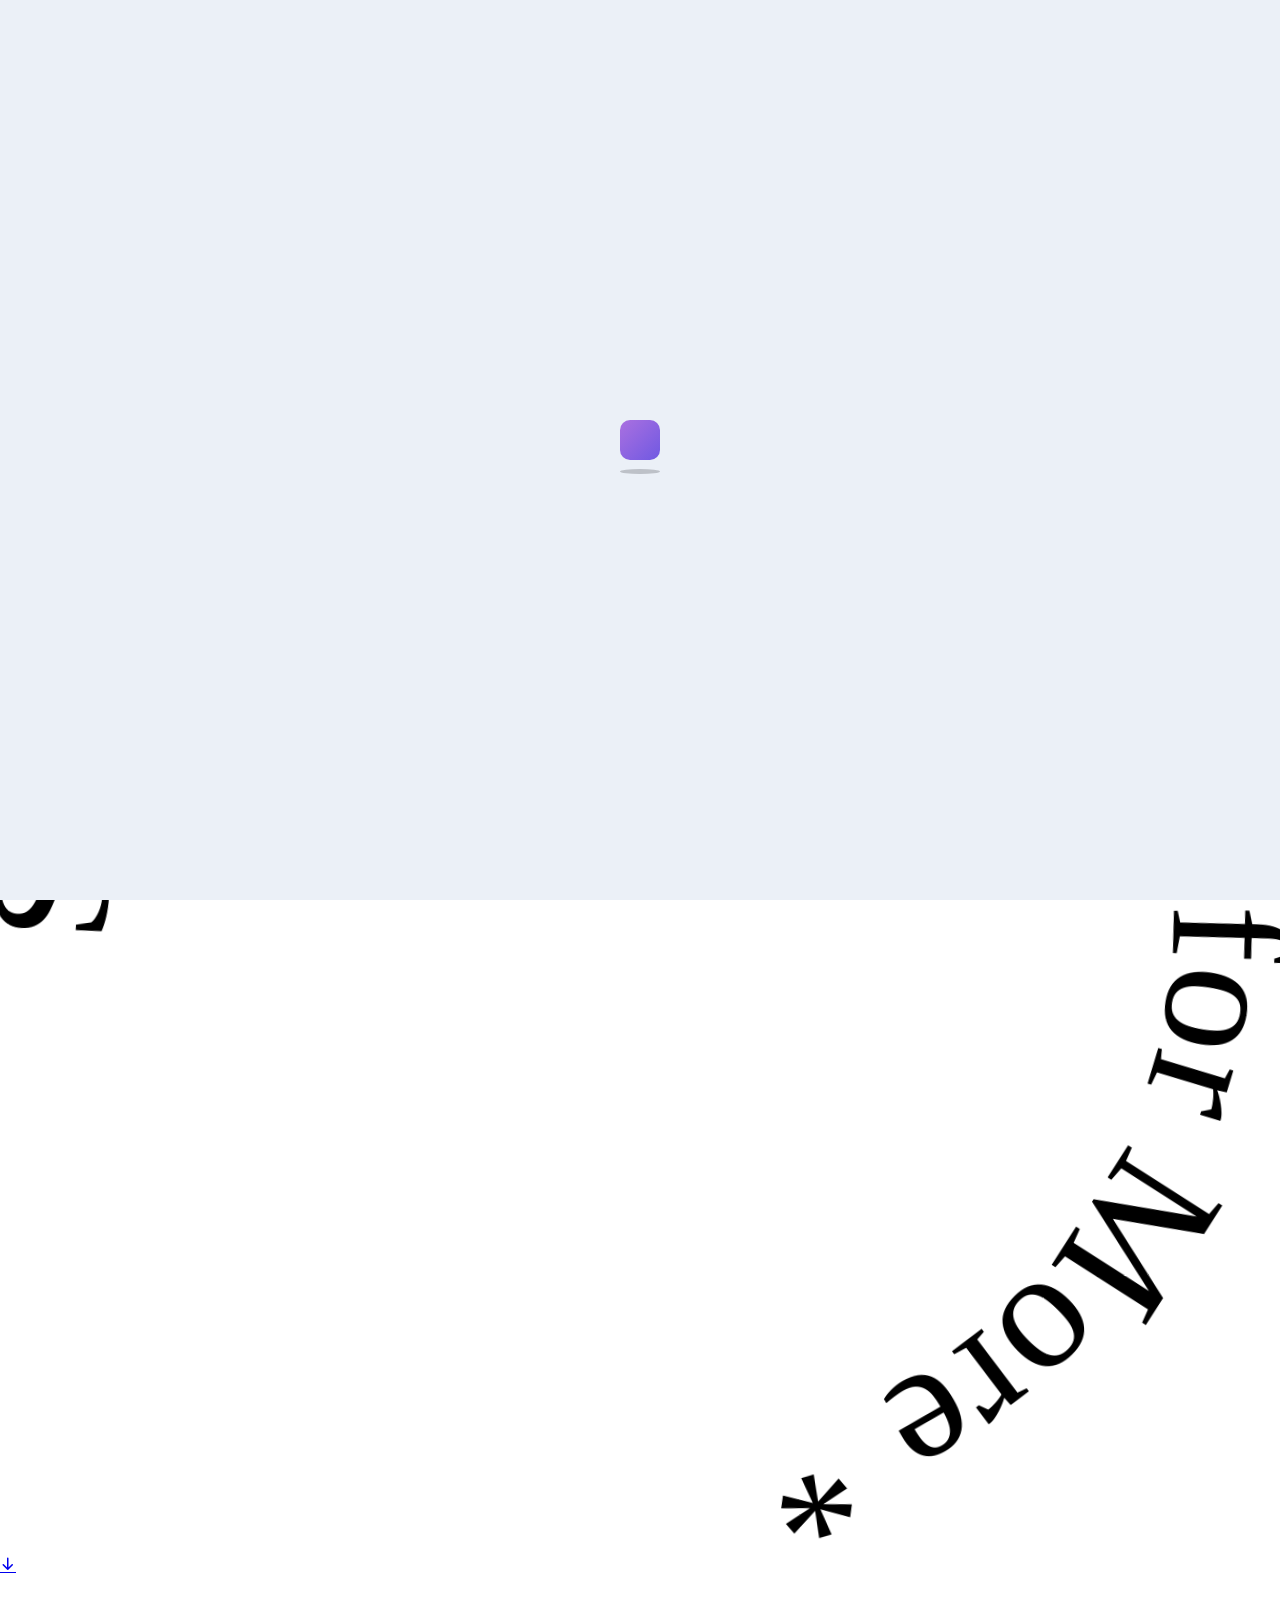
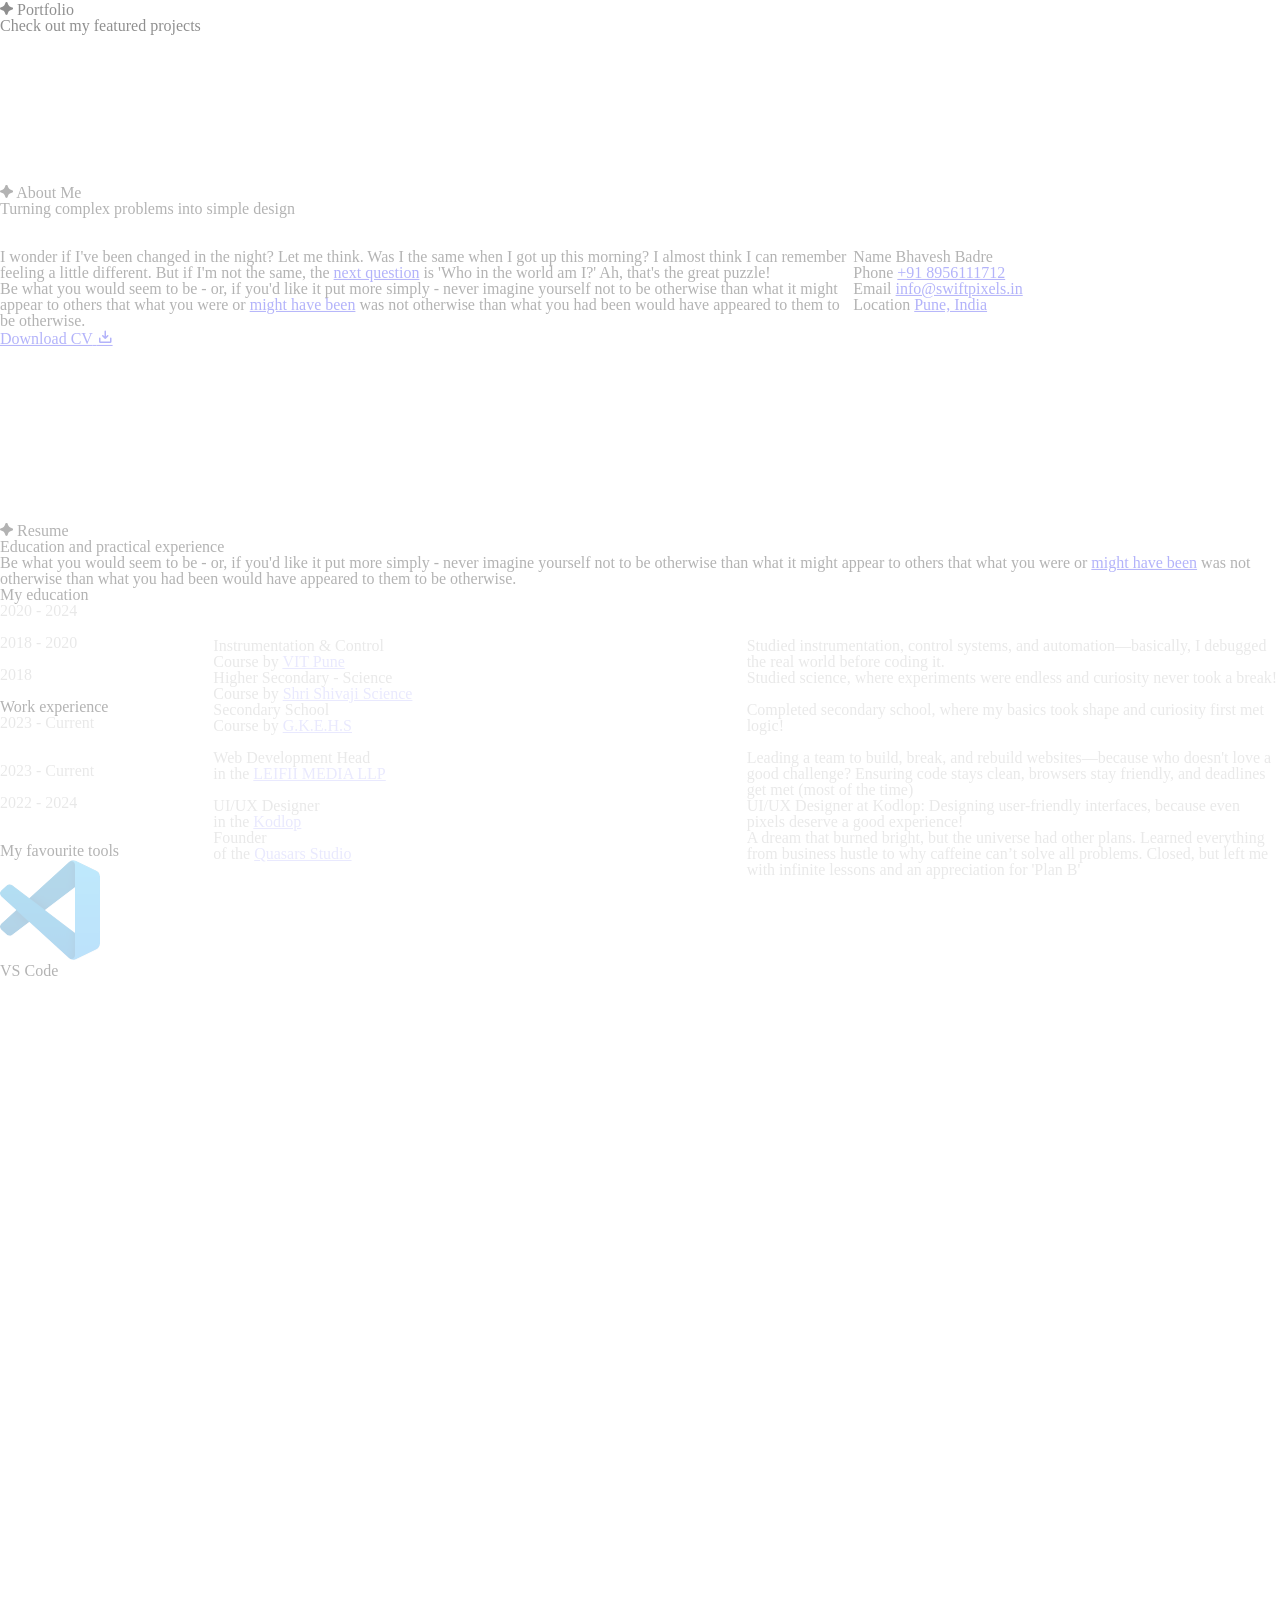
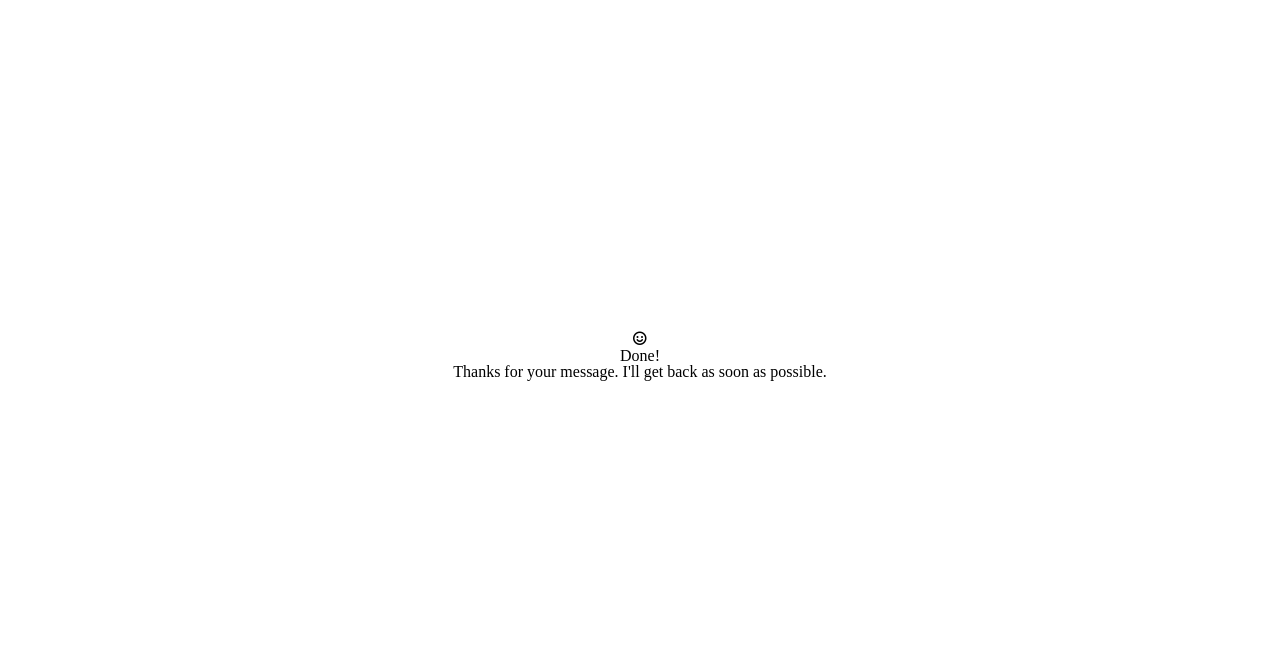
==== commit e2f1d98b: "All Done" ====
--- a/index.html
+++ b/index.html
@@ -190,7 +190,7 @@
                 <a class="socials-square__link btn" href="https://www.instagram.com/bhavesh.wix/" target="_blank"><i class="ph-bold ph-instagram-logo"></i></a>
               </li>
               <li class="socials-square__item">
-                <a class="socials-square__link btn" href="https://www.threads.tv/" target="_blank"><i class="ph-bold ph-twitch-logo"></i></a>
+                <a class="socials-square__link btn" href="https://www.threads.net/" target="_blank"><i class="ph-bold ph-twitch-logo"></i></a>
               </li>
               <li class="socials-square__item">
                 <a class="socials-square__link btn" href="https://in.pinterest.com/bhaveshbadre/" target="_blank"><i class="ph-bold ph-pinterest-logo"></i></a>
@@ -962,35 +962,35 @@
               <div class="socials-cards__item d-flex grid-item-s animate-card-5">
                 <div class="socials-cards__card">
                   <i class="ph-bold ph-dribbble-logo"></i>
-                  <a class="socials-cards__link" href="https://dribbble.com/" target="_blank"></a>
+                  <a class="socials-cards__link" href="hhttps://dribbble.com/bhavesh-badre" target="_blank"></a>
                 </div>
               </div>
               <!-- socials item -->
               <div class="socials-cards__item d-flex grid-item-s animate-card-5">
                 <div class="socials-cards__card">
                   <i class="ph-bold ph-behance-logo"></i>
-                  <a class="socials-cards__link" href="https://www.behance.net/" target="_blank"></a>
+                  <a class="socials-cards__link" href="https://www.behance.net/bhaveshbadre" target="_blank"></a>
                 </div>
               </div>
               <!-- socials item -->
               <div class="socials-cards__item d-flex grid-item-s animate-card-5">
                 <div class="socials-cards__card">
                   <i class="ph-bold ph-instagram-logo"></i>
-                  <a class="socials-cards__link" href="https://www.instagram.com/" target="_blank"></a>
+                  <a class="socials-cards__link" href="https://www.instagram.com/bhavesh.wix/" target="_blank"></a>
                 </div>
               </div>
               <!-- socials item -->
               <div class="socials-cards__item d-flex grid-item-s animate-card-5">
                 <div class="socials-cards__card">
                   <i class="ph-bold ph-twitch-logo"></i>
-                  <a class="socials-cards__link" href="https://www.twitch.tv/" target="_blank"></a>
+                  <a class="socials-cards__link" href="https://www.threads.net/" target="_blank"></a>
                 </div>
               </div>
               <!-- socials item -->
               <div class="socials-cards__item d-flex grid-item-s animate-card-5">
                 <div class="socials-cards__card">
                   <i class="ph-bold ph-pinterest-logo"></i>
-                  <a class="socials-cards__link" href="https://www.pinterest.com/" target="_blank"></a>
+                  <a class="socials-cards__link" href="https://in.pinterest.com/bhaveshbadre/" target="_blank"></a>
                 </div>
               </div>
             </div>
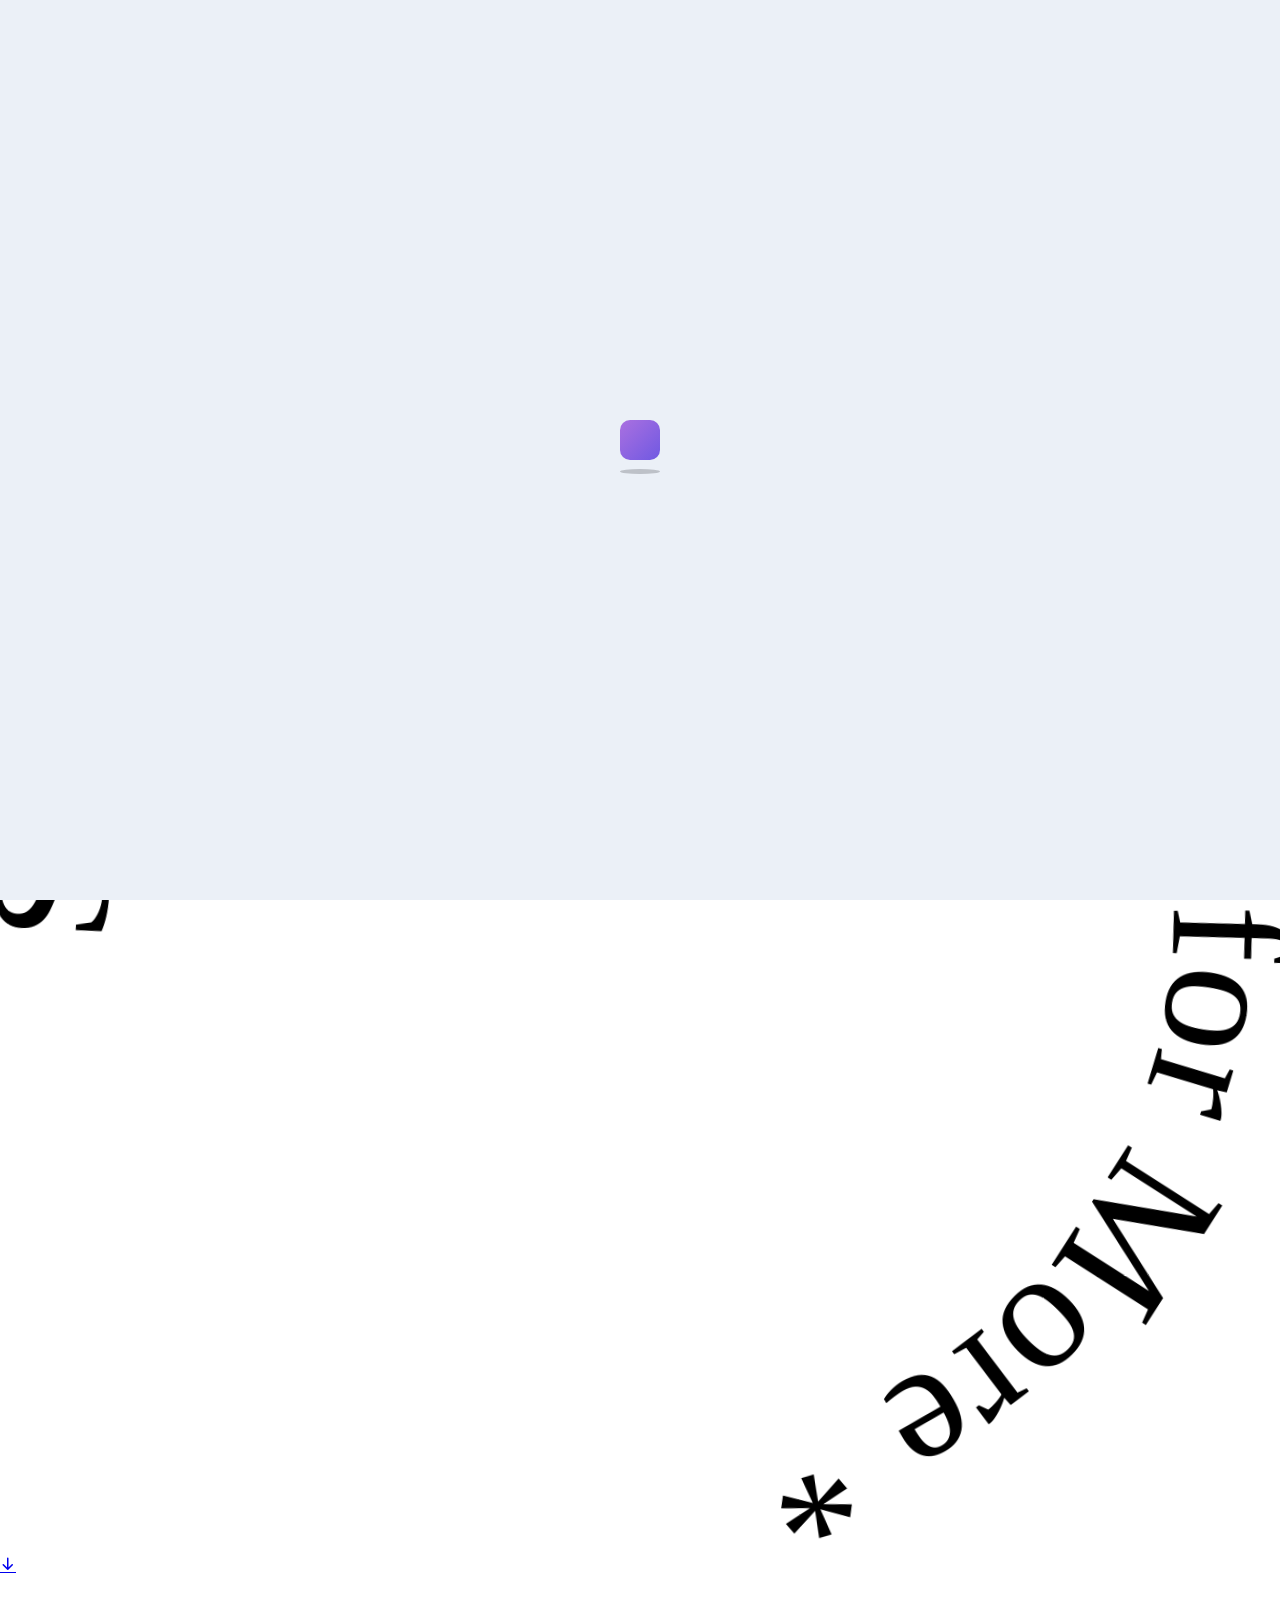
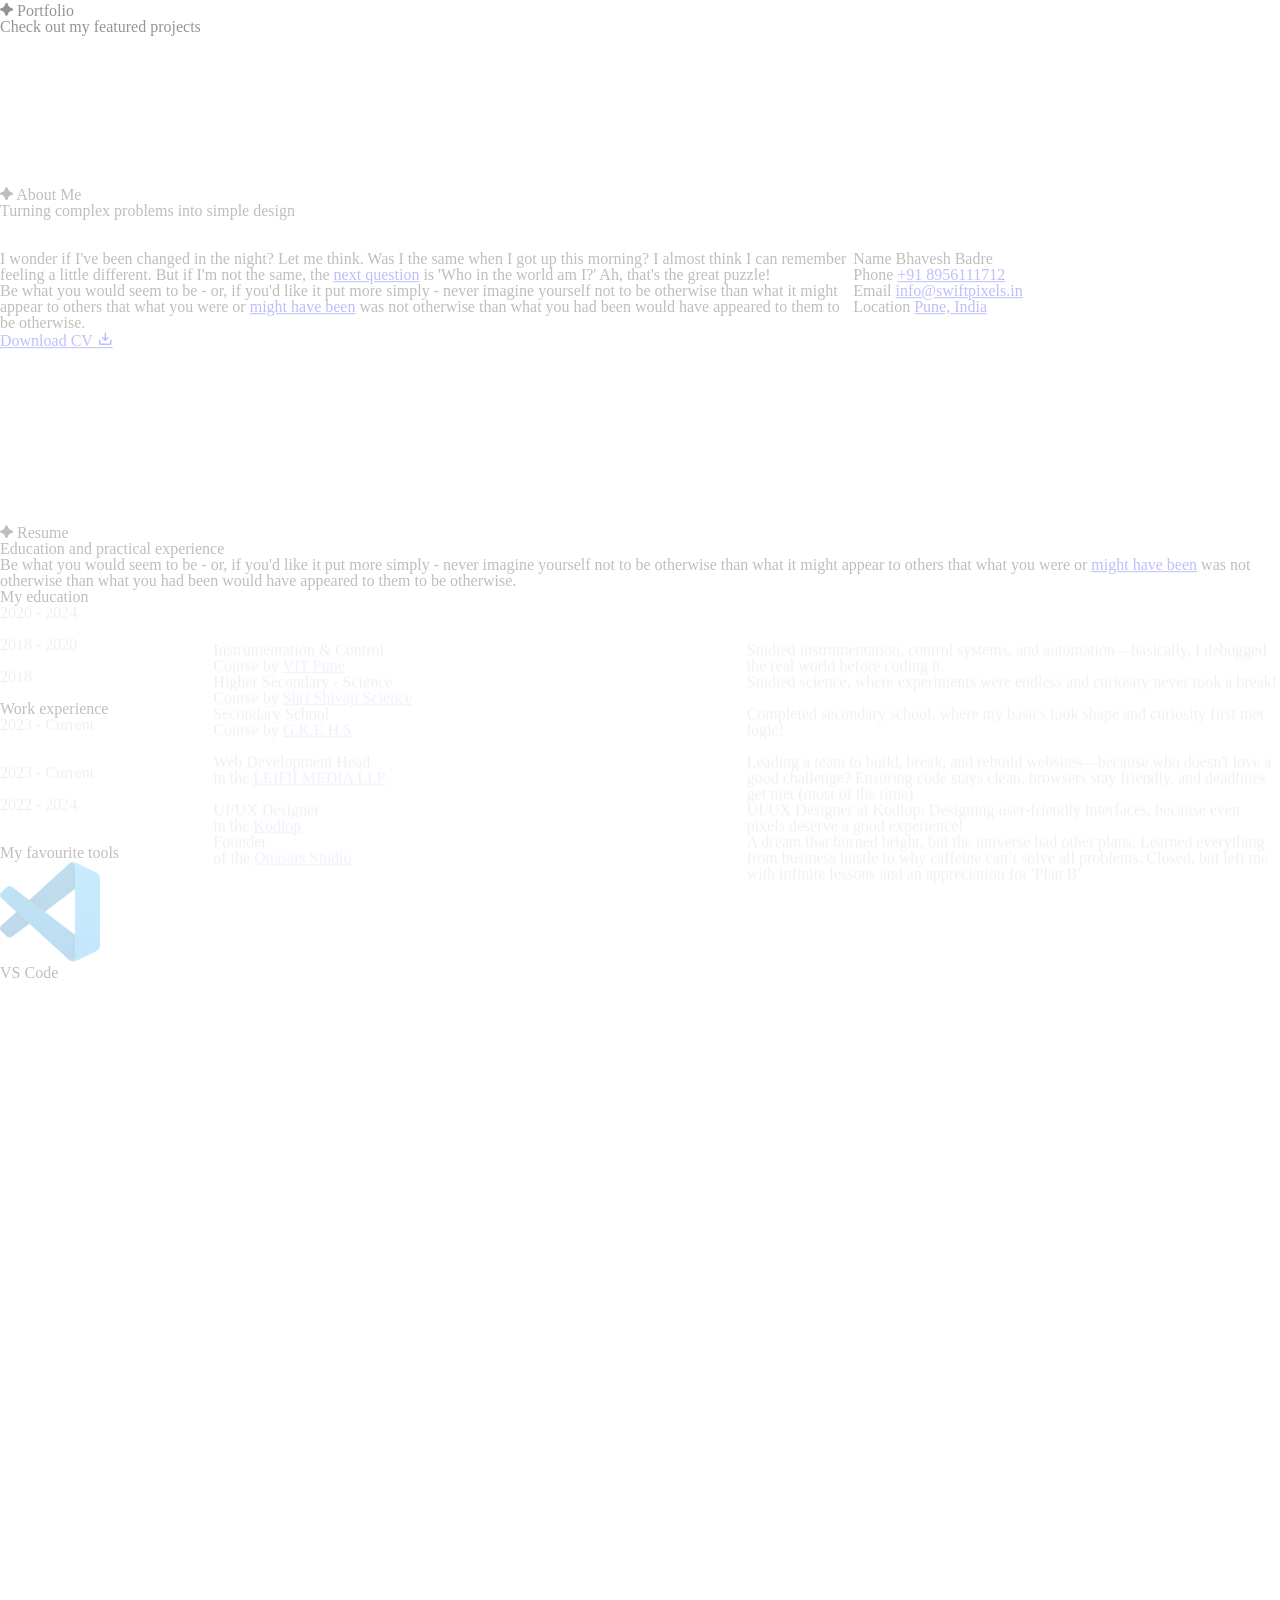
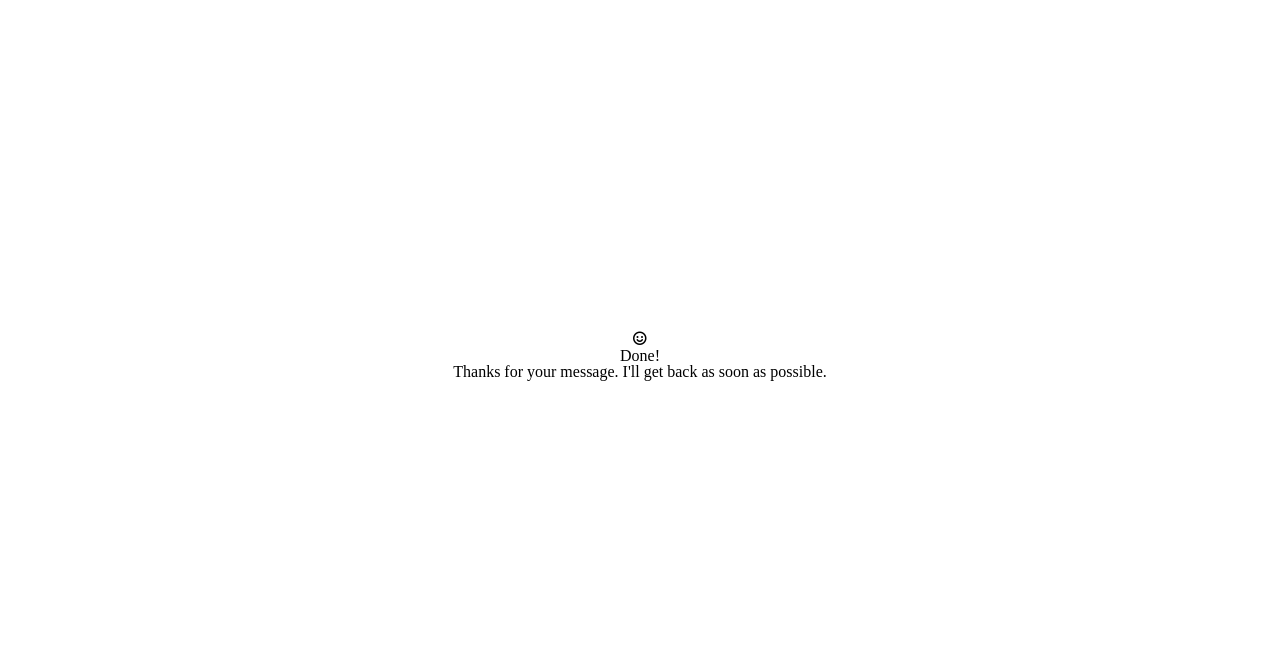
==== commit 535d01aa: "Mail Updates" ====
--- a/index.html
+++ b/index.html
@@ -103,7 +103,7 @@
       <!-- Header Controls Start -->
       <div class="header__controls d-flex justify-content-end">
         <button id="color-switcher" class="color-switcher header__switcher btn" type="button" role="switch" aria-label="light/dark mode" aria-checked="true"></button>
-        <a id="notify-trigger" class="header__trigger btn" href="mailto:example@example.com?subject=Message%20from%20your%20site">
+        <a id="notify-trigger" class="header__trigger btn" href="mailto:info@swiftpixels.in?subject=Message%20from%20your%20site">
           <span class="trigger__caption">Let's Talk</span>
           <i class="ph-bold ph-chat-dots"></i>
         </a>
@@ -455,7 +455,7 @@
                   <div class="about-info__item animate-in-up">
                     <h6>
                       <small class="top">Email</small>
-                      <a class="text-link-bold" href="mailto:example@example.com?subject=Message%20from%20your%20site">info@swiftpixels.in</a>
+                      <a class="text-link-bold" href="mailto:info@swiftpixels.in?subject=Message%20from%20your%20site">info@swiftpixels.in</a>
                     </h6>
                   </div>
                   <div class="about-info__item animate-in-up">
@@ -920,7 +920,7 @@
               <form class="form contact-form" id="contact-form">
                 <!-- Hidden Required Fields -->
                 <input type="hidden" name="project_name" value="Starter Template">
-                <input type="hidden" name="admin_email" value="support@mixdesign.club">
+                <input type="hidden" name="admin_email" value=info@swiftpixels.in">
                 <input type="hidden" name="form_subject" value="Contact Form Message">
                 <!-- END Hidden Required Fields-->
                 <div class="container-fluid p-0">
@@ -1002,7 +1002,7 @@
             <div class="teaser">
               <p class="teaser__text animate-in-up">Want to know more about me, tell me 
                 about your project or just to say hello? 
-                <a class="text-link-bold" href="mailto:example@example.com?subject=Message%20from%20your%20site">Drop me a line</a> 
+                <a class="text-link-bold" href="mailto:info@swiftpixels.in?subject=Message%20from%20your%20site">Drop me a line</a> 
                 and I'll get back 
                 as soon as possible.
               </p>
@@ -1032,7 +1032,7 @@
                 <div class="col-12 col-md-4 contact-lines__data">
                   <p class="contact-lines__title animate-in-up">Email</p>
                   <p class="contact-lines__text animate-in-up">
-                    <a class="text-link-bold" href="mailto:example@example.com?subject=Message%20from%20your%20site">info@swiftpixels.in</a>
+                    <a class="text-link-bold" href="mailto:info@swiftpixels.in?subject=Message%20from%20your%20site">info@swiftpixels.in</a>
                   </p>
                 </div>
               </div>
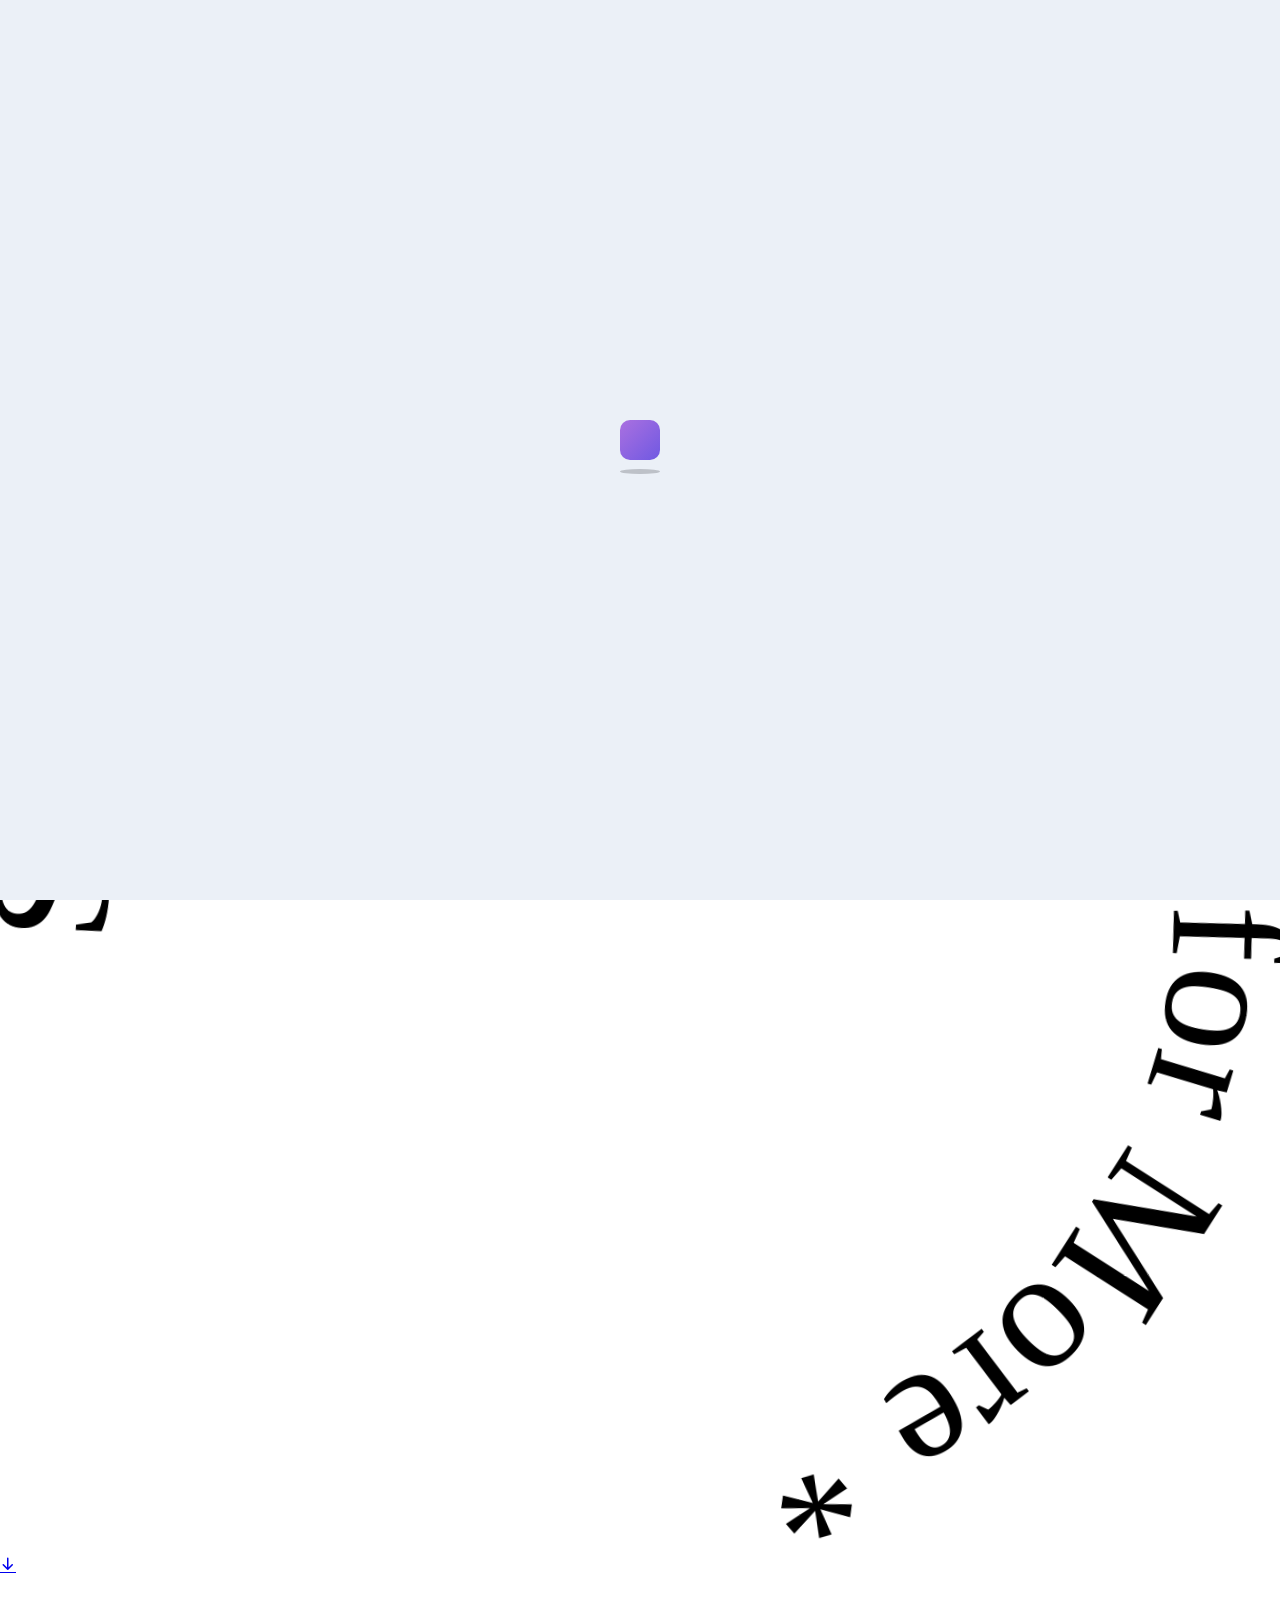
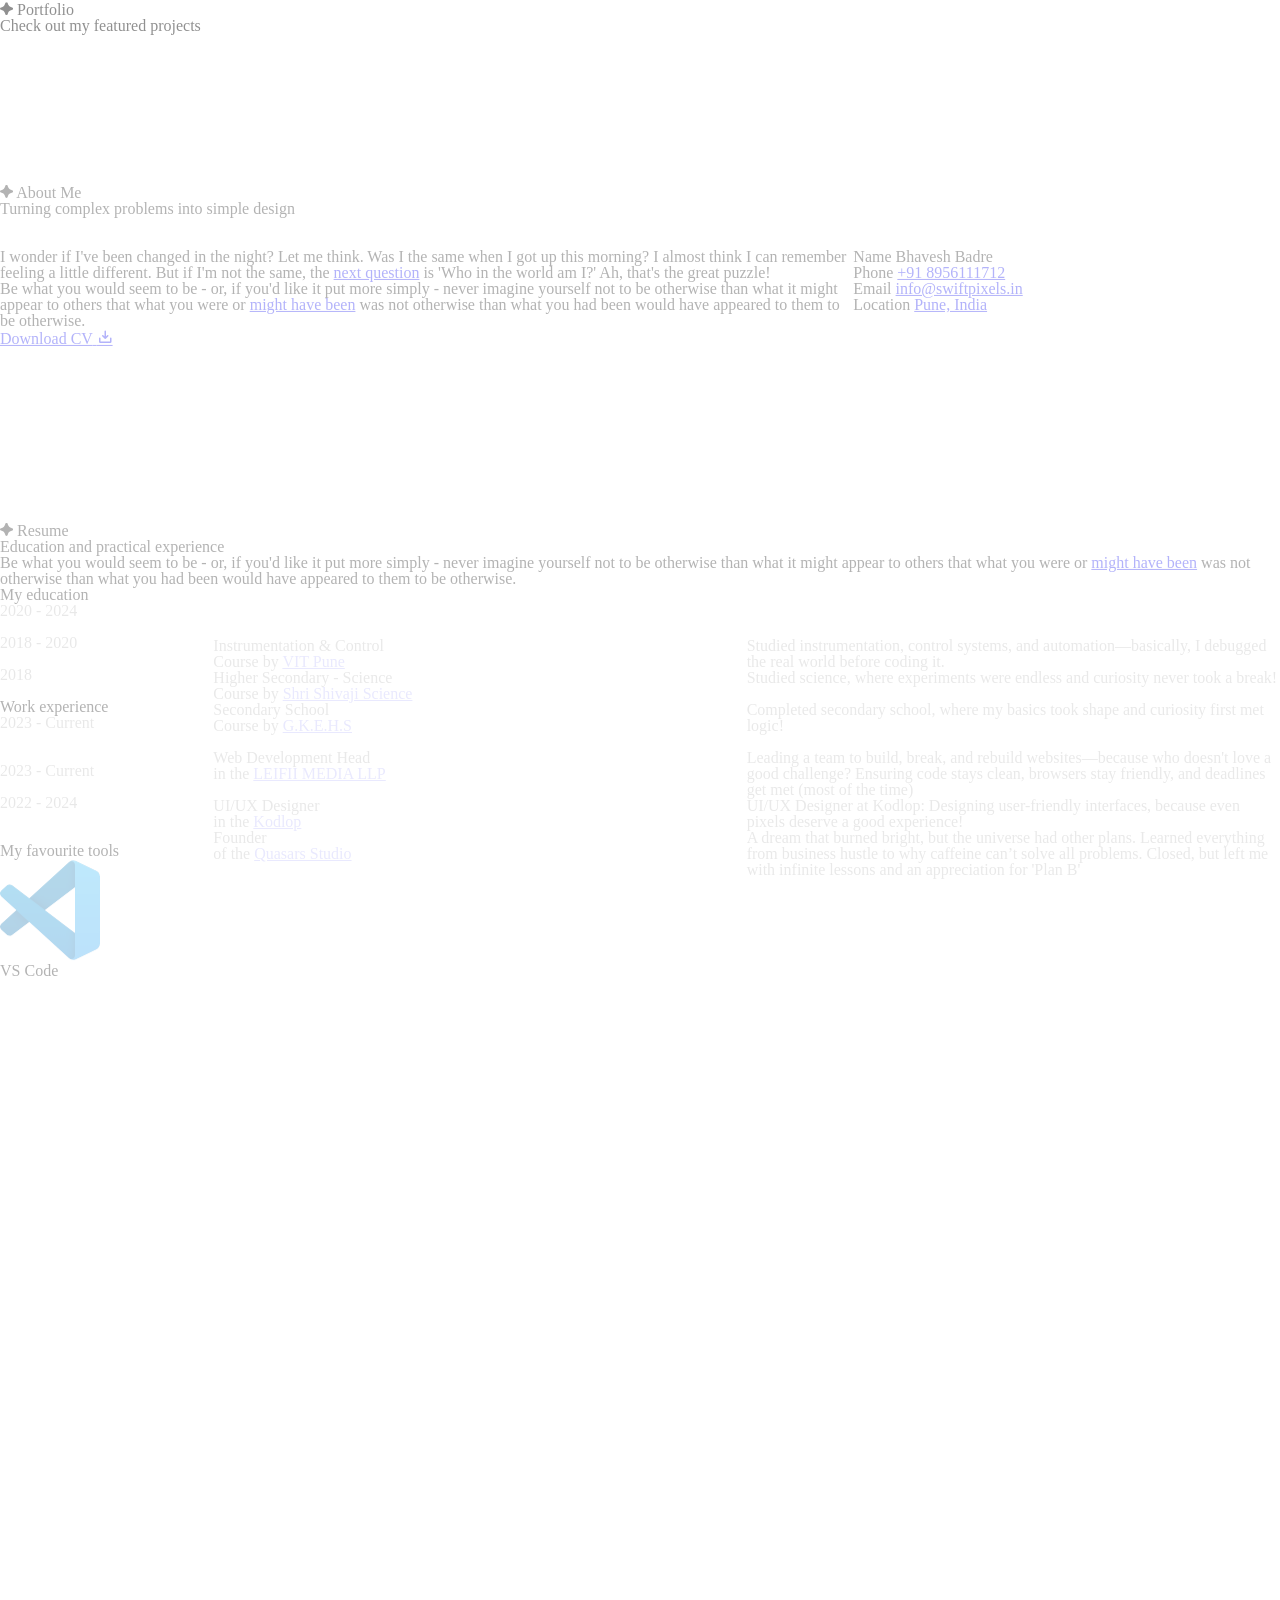
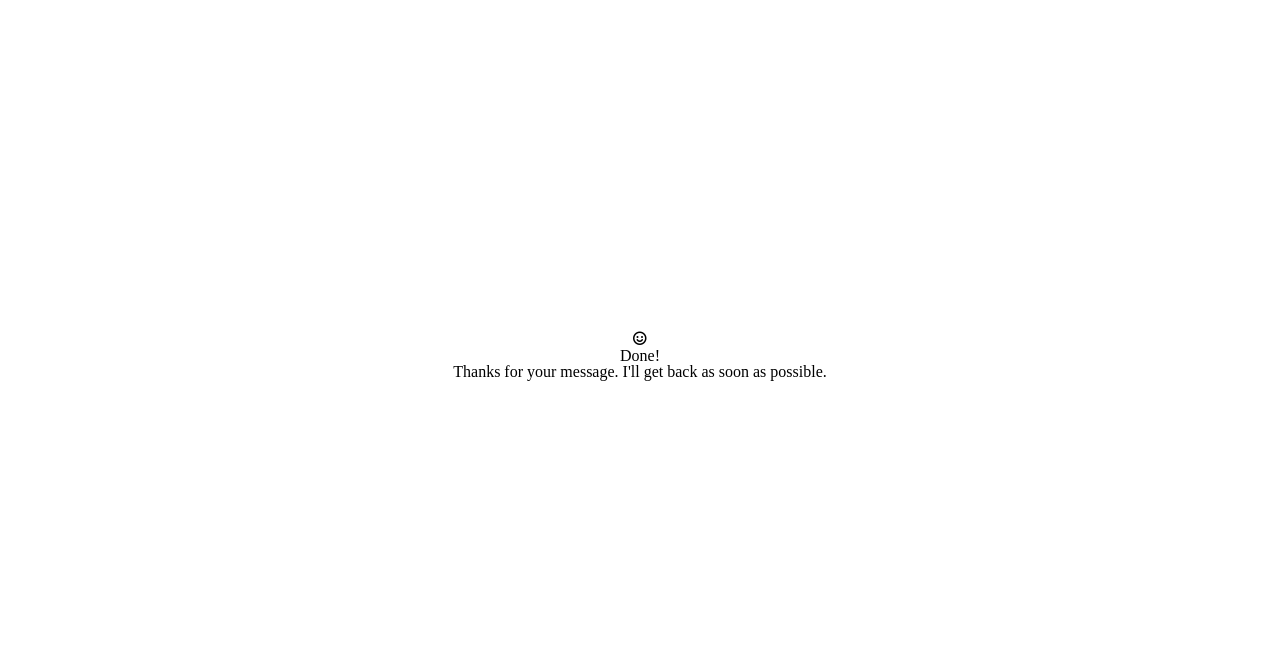
==== commit 4cd7ba6f: "Resume Update" ====
--- a/index.html
+++ b/index.html
@@ -230,7 +230,7 @@
                 <span class="btn-caption">My Works</span>
                 <i class="ph-bold ph-squares-four"></i>
               </a>
-              <a class="btn mobile-vertical btn-default btn-hover btn-hover-outline-mobile animate-headline" href="#0">
+              <a class="btn mobile-vertical btn-default btn-hover btn-hover-outline-mobile animate-headline" href="https://ik.imagekit.io/85xp5wmbim/Bhavesh%20Badre%20-%20Resume%20Design%20website_GohEBJyth.pdf?updatedAt=1731566536333>
                 <span class="btn-caption">Download CV</span>
                 <i class="ph-bold ph-download-simple"></i>
               </a>
@@ -449,7 +449,7 @@
                   <div class="about-info__item animate-in-up">
                     <h6>
                       <small class="top">Phone</small>
-                      <a class="text-link-bold" href="tel:+12127089400">+91 8956111712</a>
+                      <a class="text-link-bold" href="tel:++918956111712">+91 8956111712</a>
                     </h6>
                   </div>
                   <div class="about-info__item animate-in-up">
@@ -461,7 +461,7 @@
                   <div class="about-info__item animate-in-up">
                     <h6>
                       <small class="top">Location</small>
-                      <a class="text-link-bold" href="https://maps.app.goo.gl/xMJXTEUeHkv6kYRQ6" target="_blank">Pune, India</a>
+                      <a class="text-link-bold" href="#" target="_blank">Pune, India</a>
                     </h6>
                   </div>
                 </div>
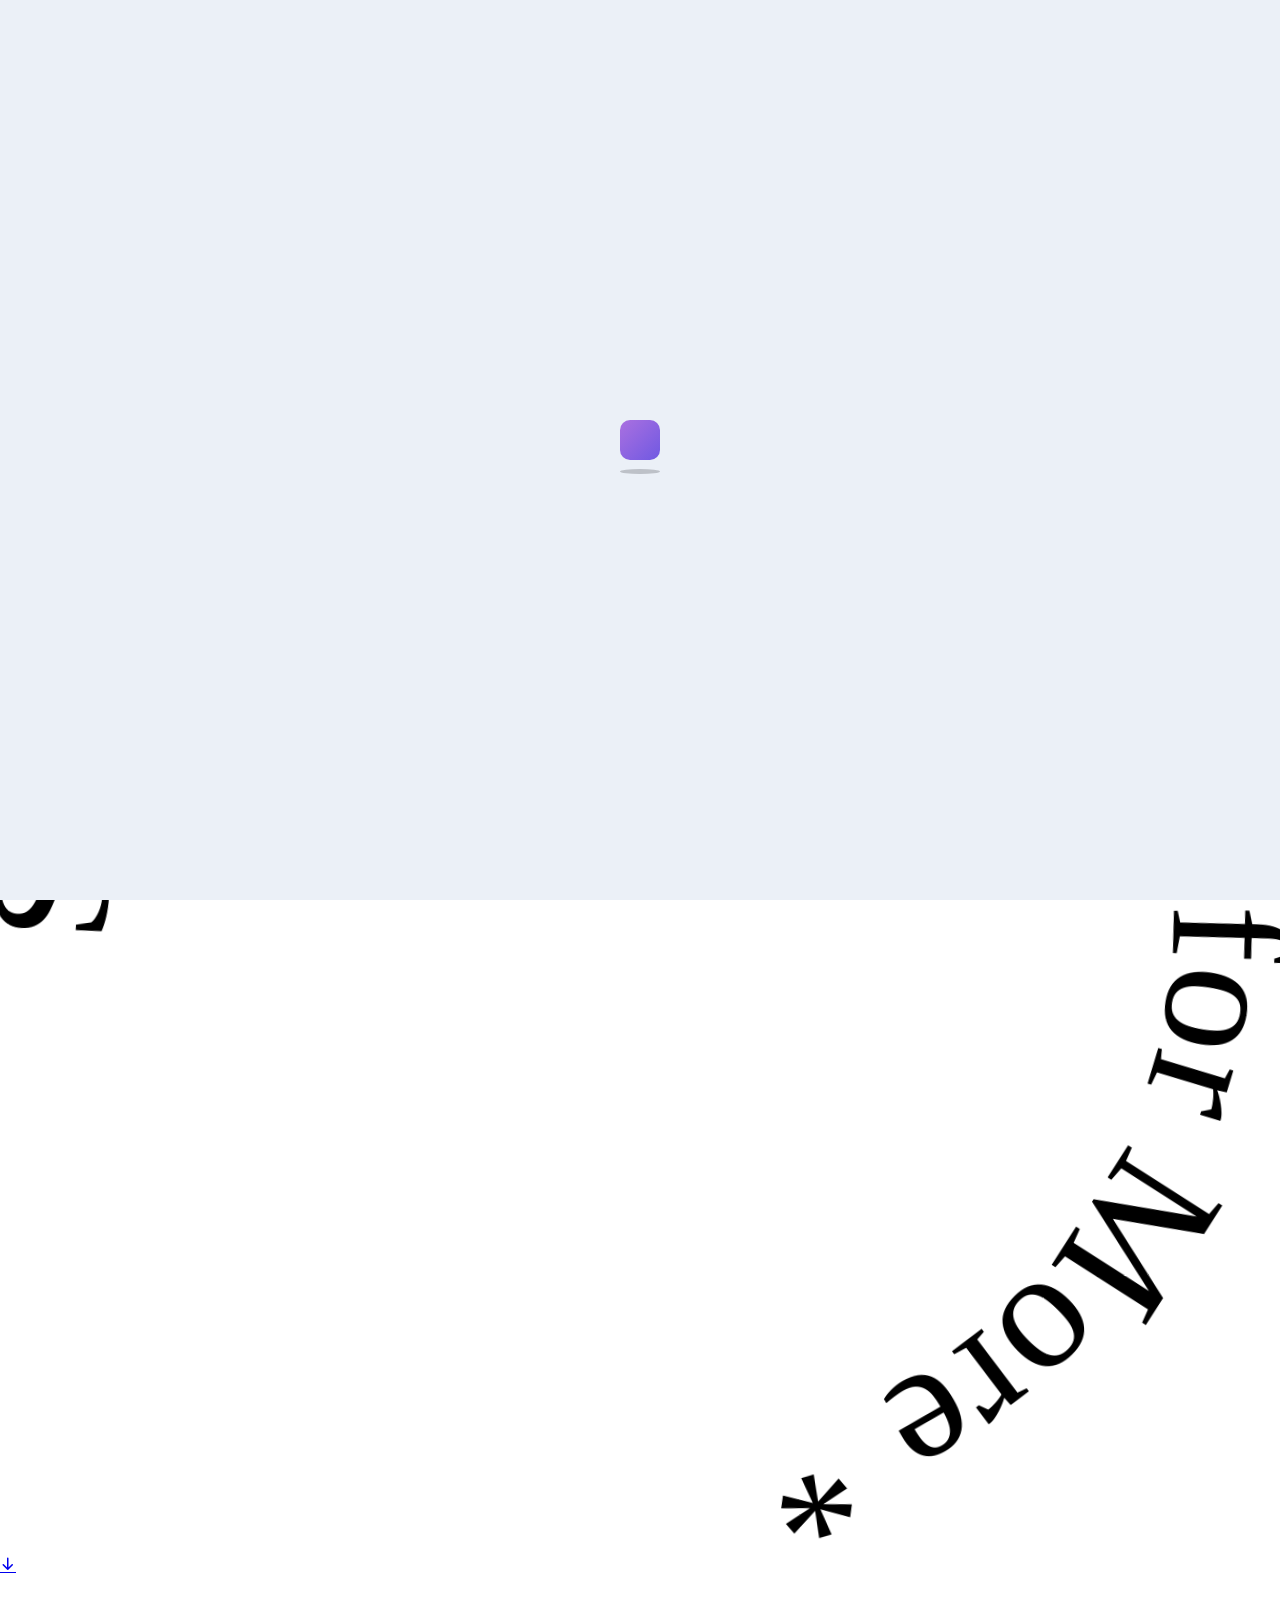
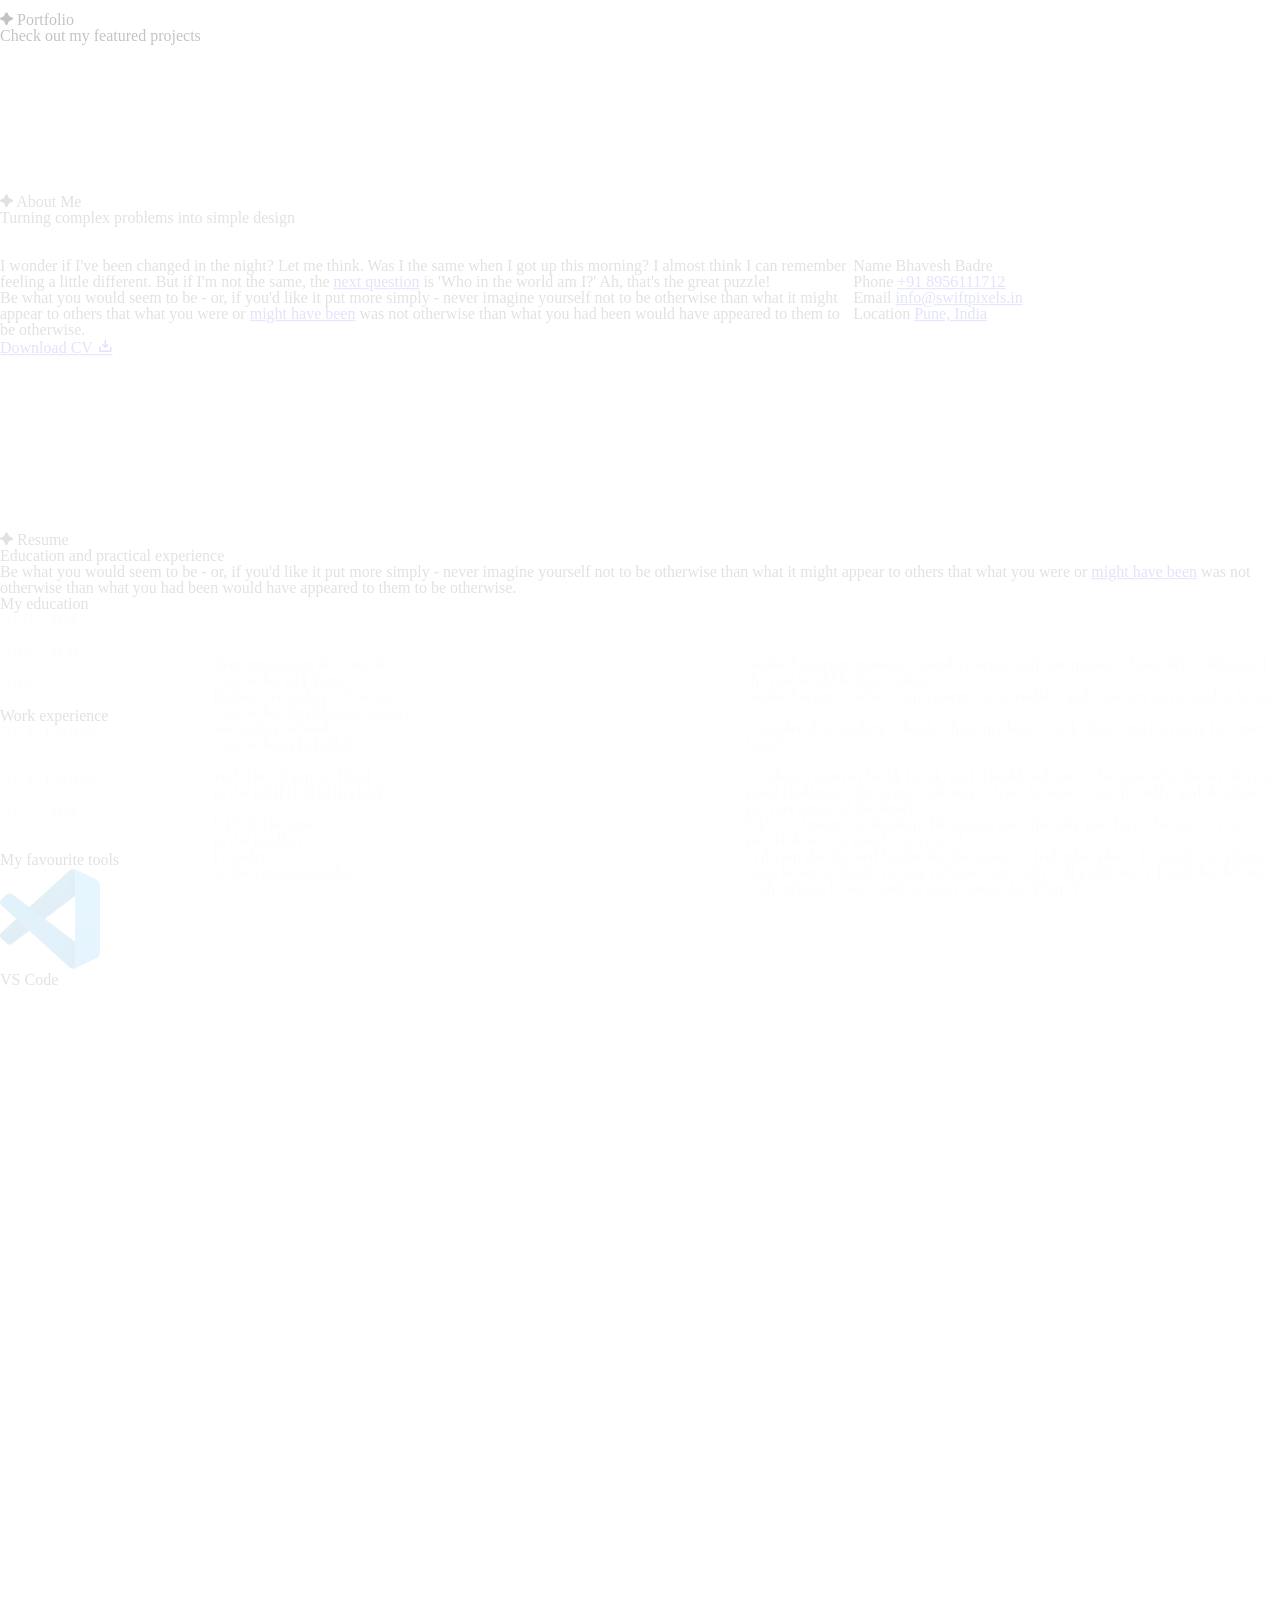
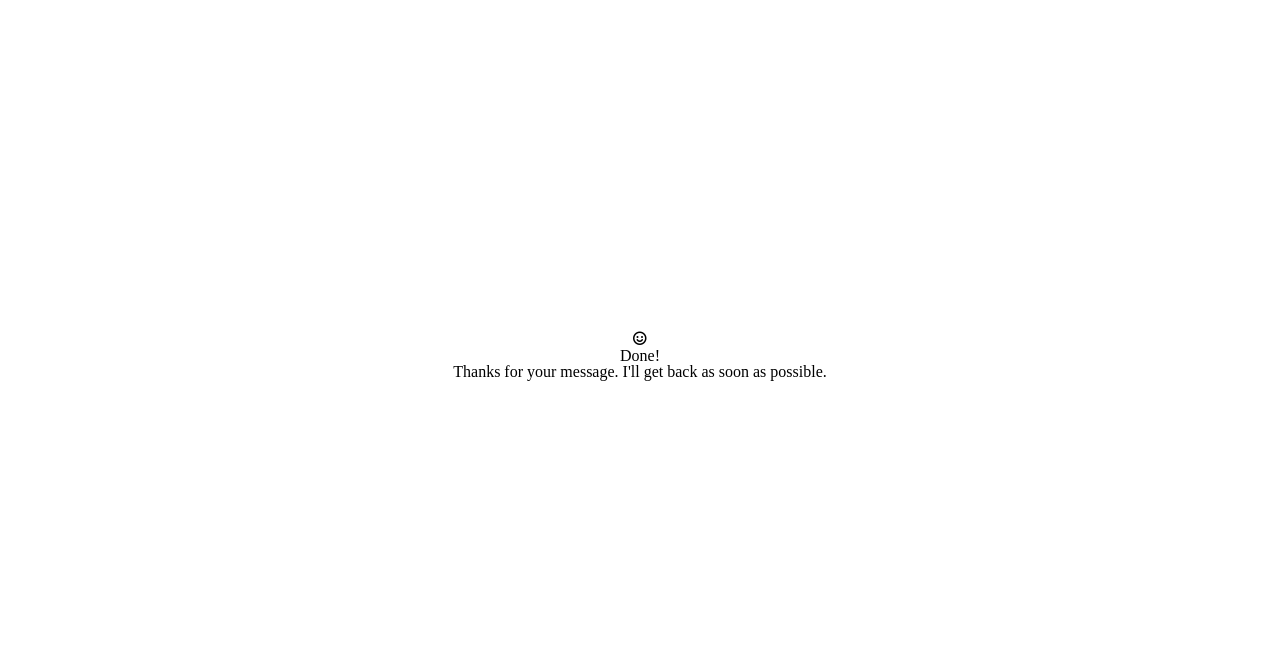
==== commit a833f4ad: "Resume Update 2" ====
--- a/index.html
+++ b/index.html
@@ -430,7 +430,7 @@
                     would have appeared to them to be otherwise.
                   </p>
                   <div class="btn-group about-descr__btnholder animate-in-up">
-                    <a class="btn mobile-vertical btn-default btn-hover btn-hover-accent" href="#0">
+                    <a class="btn mobile-vertical btn-default btn-hover btn-hover-accent" href="https://ik.imagekit.io/85xp5wmbim/Bhavesh%20Badre%20-%20Resume%20Design%20website_GohEBJyth.pdf?updatedAt=1731566536333">
                       <span class="btn-caption">Download CV</span>
                       <i class="ph-bold ph-download-simple"></i>
                     </a>
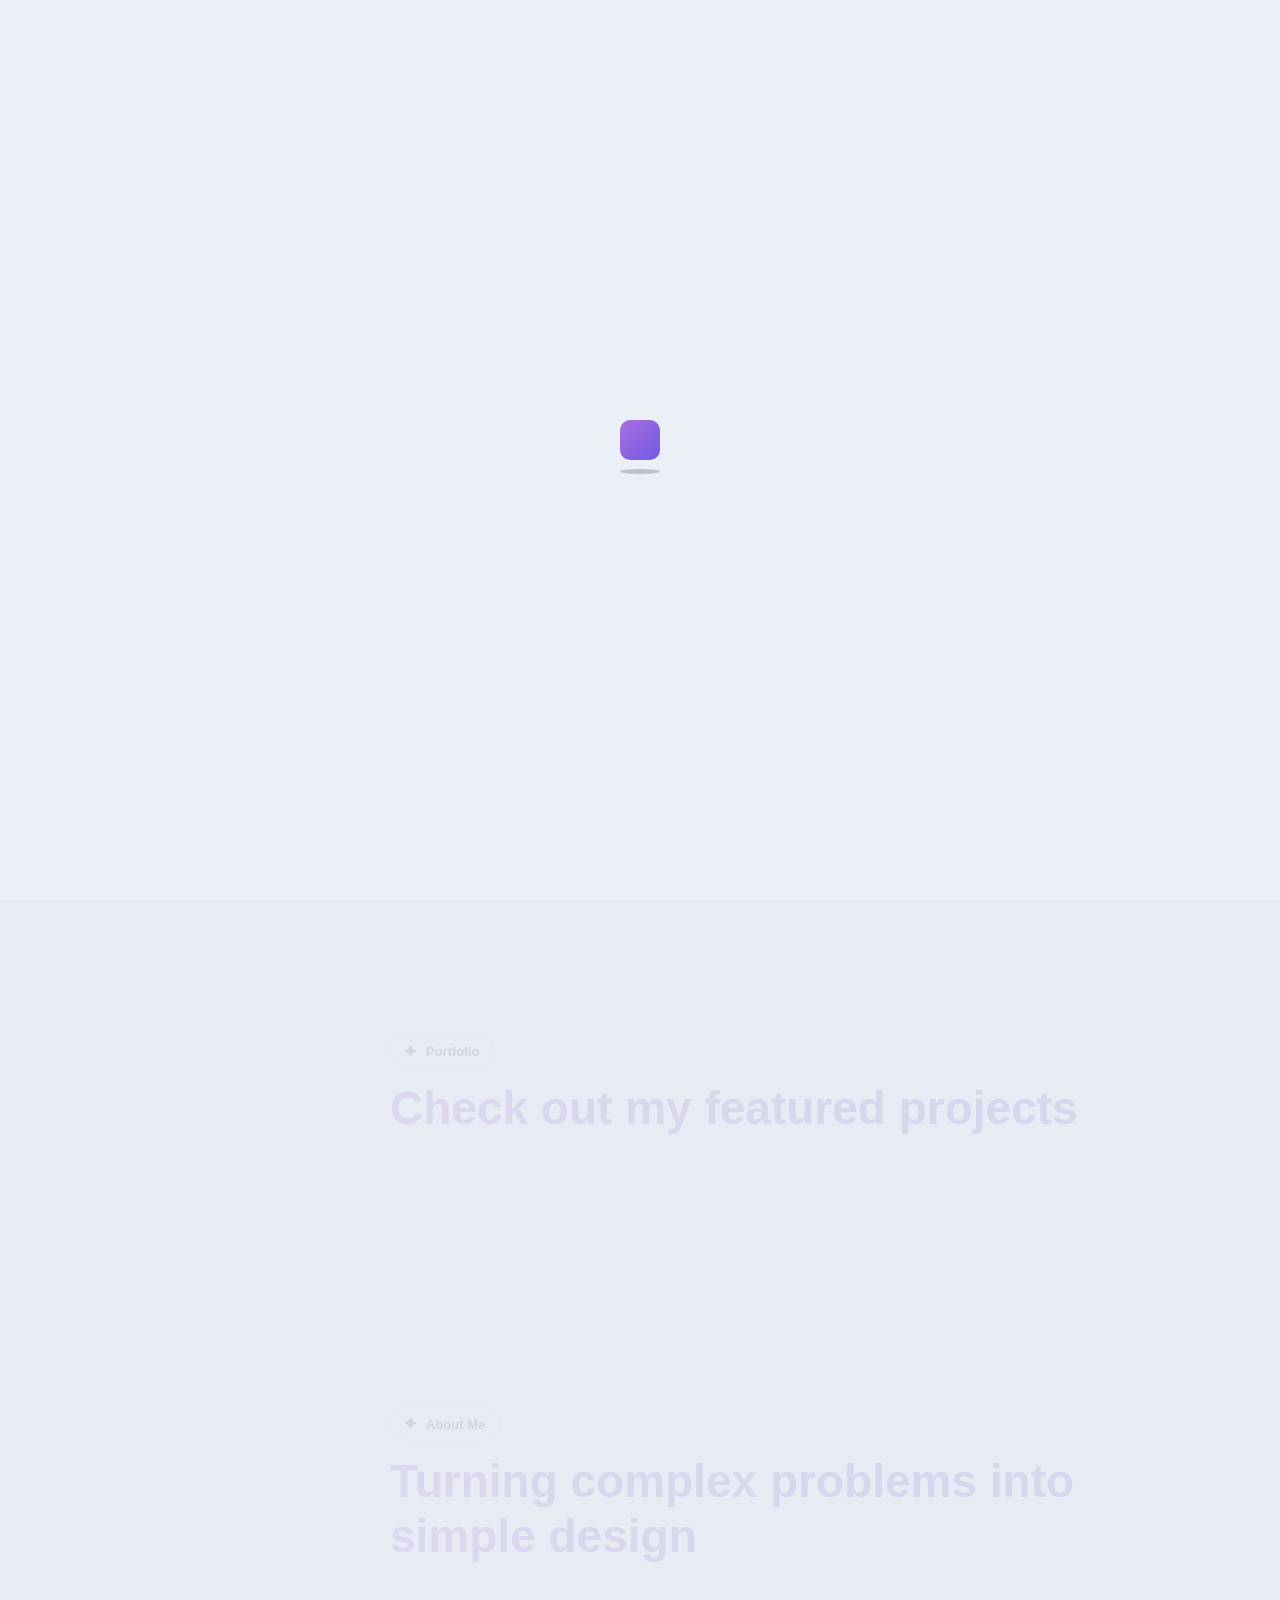
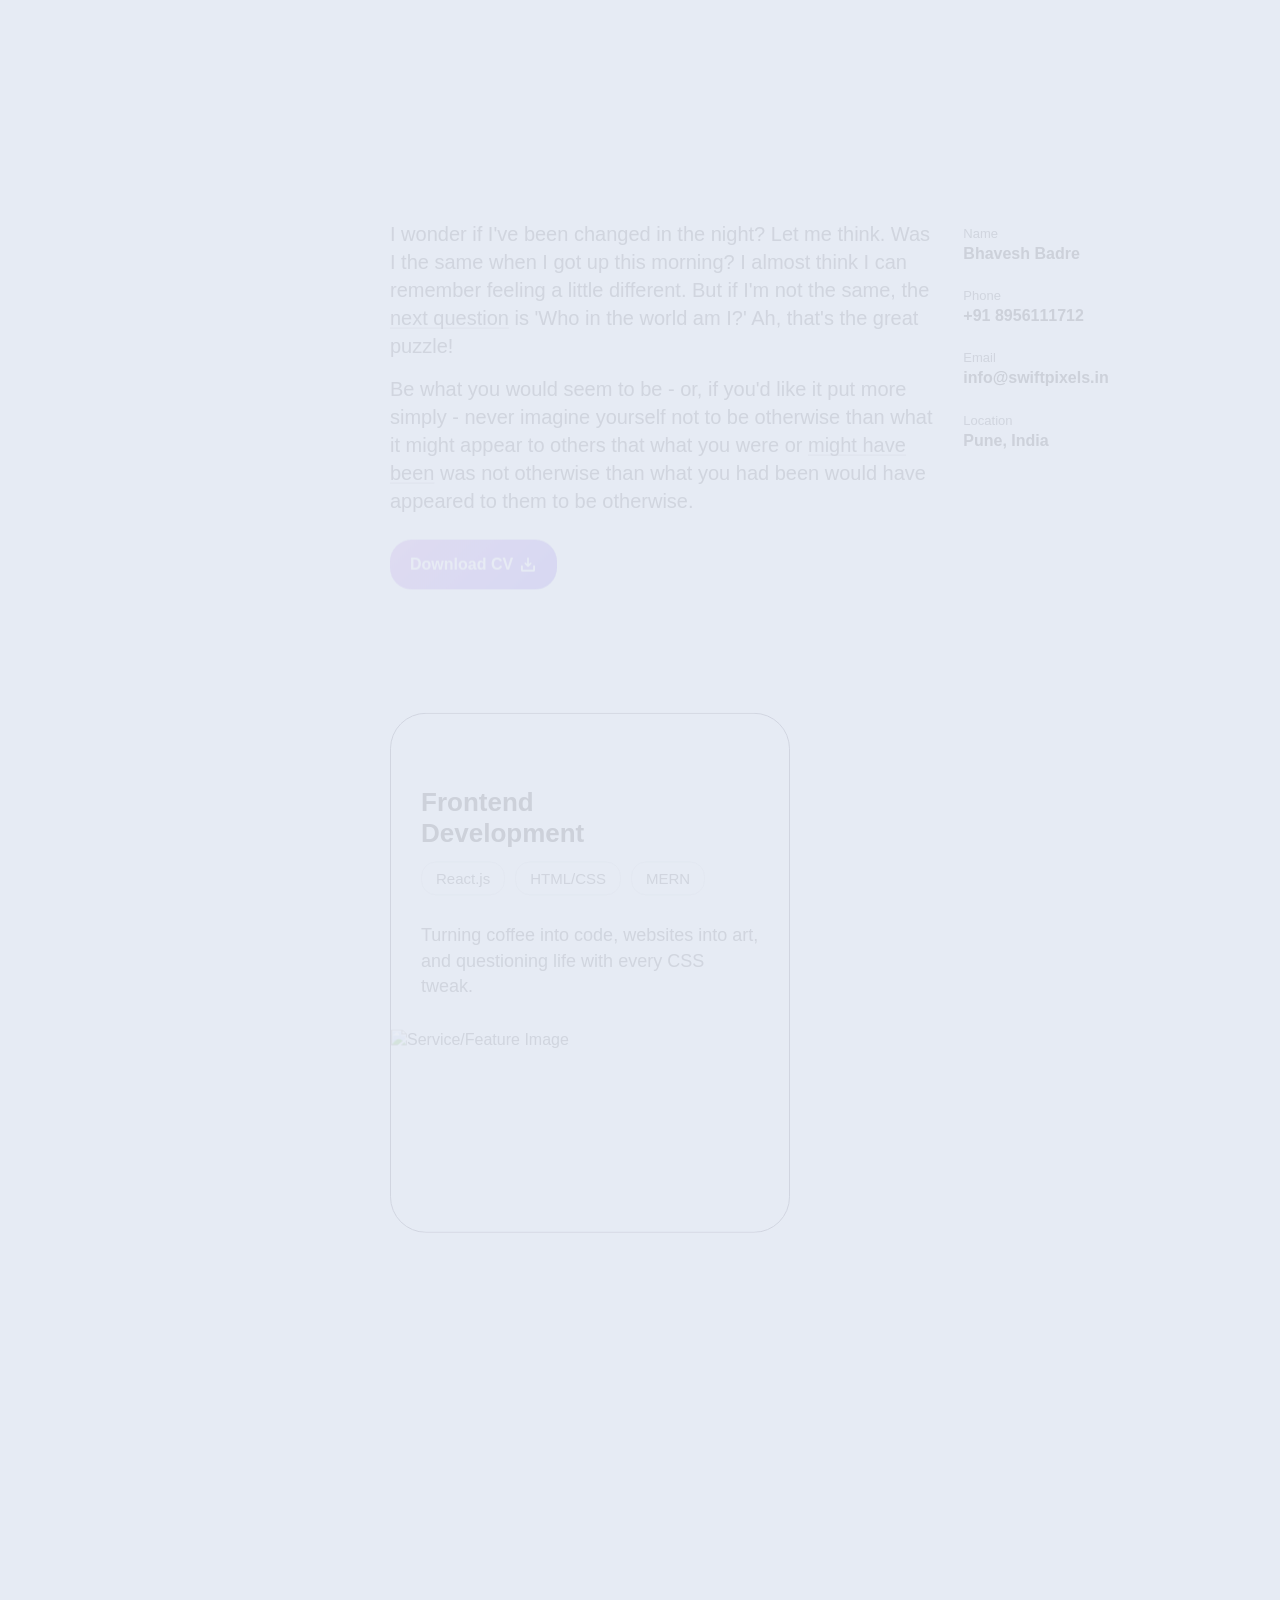
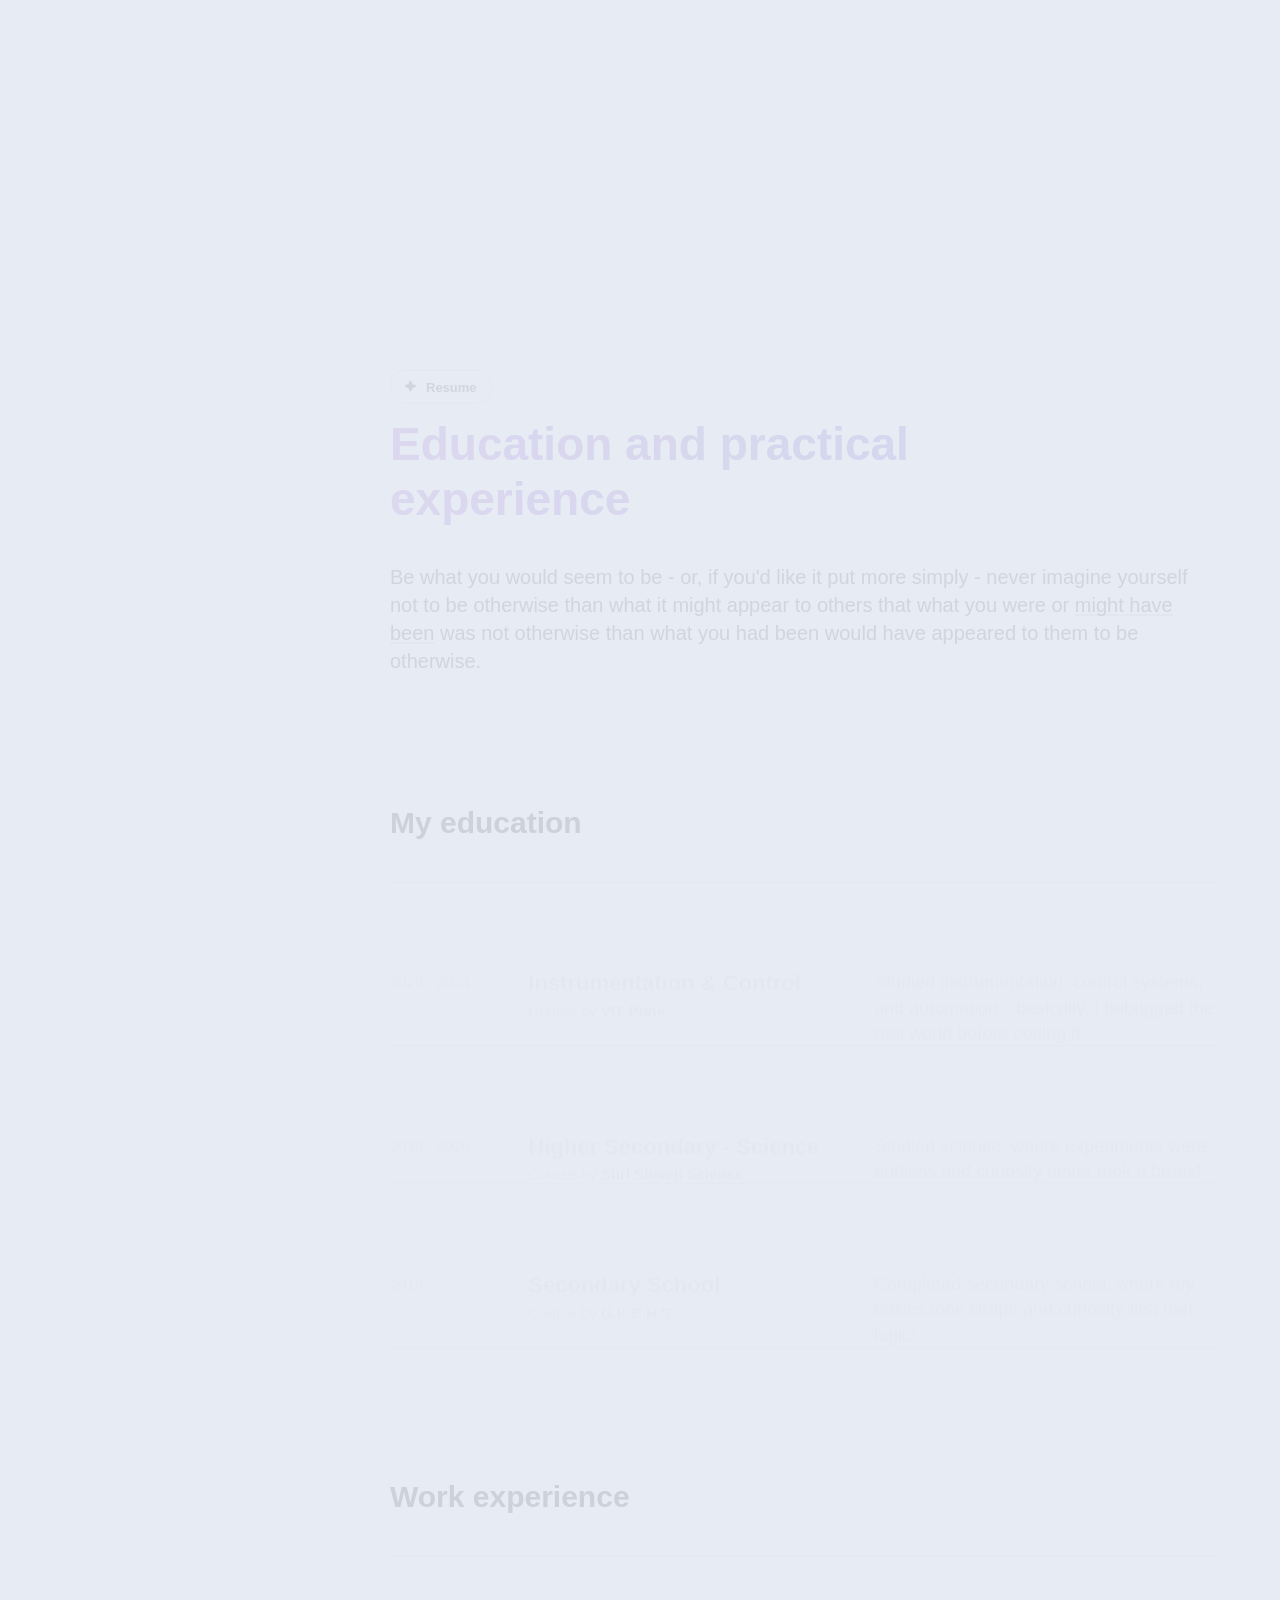
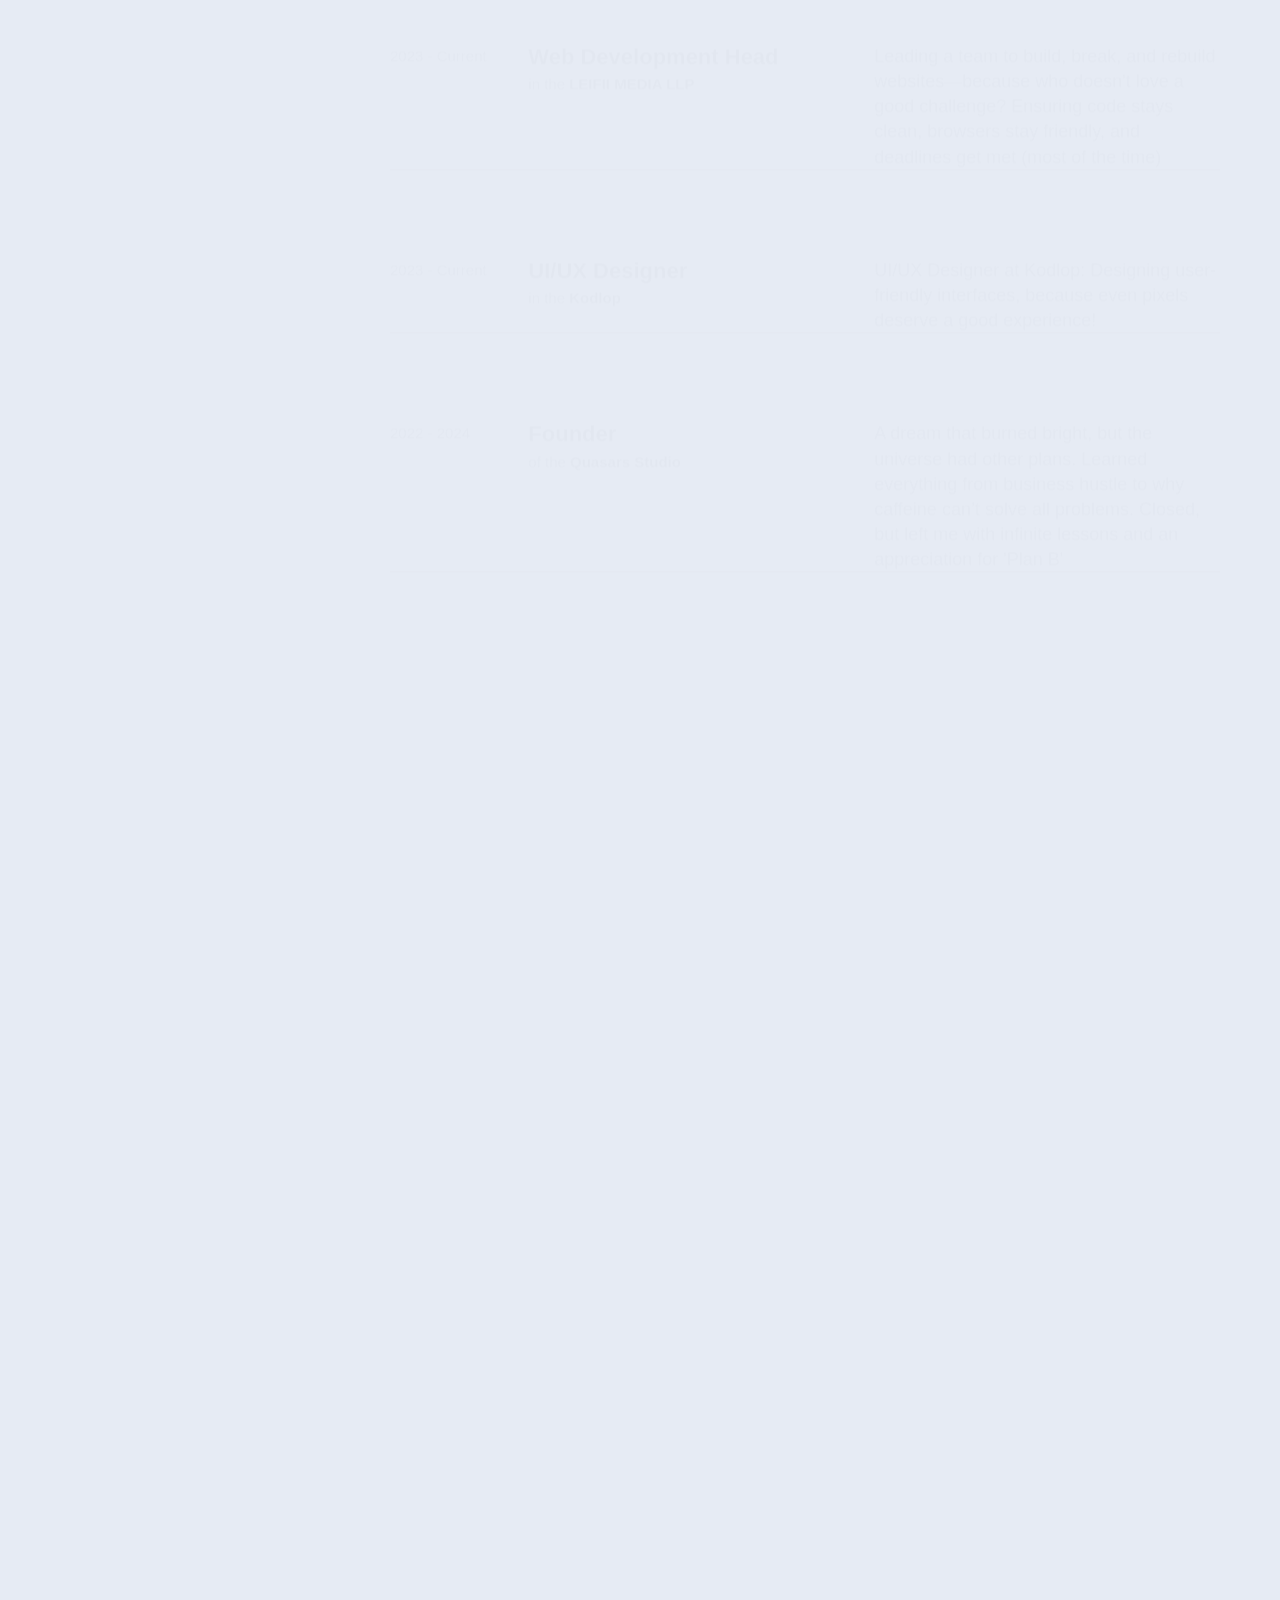
==== commit d364243b: "js add" ====
--- a/index.html
+++ b/index.html
@@ -15,6 +15,17 @@
     <!-- Viewport Meta-->
     <meta http-equiv="X-UA-Compatible" content="IE=edge">
     <meta name="viewport" content="width=device-width, initial-scale=1, maximum-scale=1">
+
+    <script type="text/javascript"
+        src="https://cdn.jsdelivr.net/npm/@emailjs/browser@4/dist/email.min.js">
+</script>
+<script type="text/javascript">
+   (function(){
+      emailjs.init({
+        publicKey: "9lrlB7E93mj6RSvqe",
+      });
+   })();
+</script>
 
     <!-- Template Favicon & Icons Start -->
     <link rel="icon" href="img/favicon/favicon.ico" sizes="any">
@@ -224,7 +235,7 @@
               </svg>
               <span>Let's meet!</span>
             </p>
-            <h1 class="headline__title animate-headline">I'm Bhavesh Wix<br>Frontend Developer & UI/UX designer. </h1>
+            <h1 class="headline__title animate-headline">I'm Bhavesh.wix<br>Frontend Developer & UI/UX designer. </h1>
             <div class="headline__btnholder d-flex flex-column flex-sm-row">
               <a class="btn mobile-vertical btn-default btn-hover btn-hover-accent-mobile animate-headline" href="#portfolio">
                 <span class="btn-caption">My Works</span>
@@ -926,22 +937,22 @@
                 <div class="container-fluid p-0">
                   <div class="row gx-0">
                     <div class="col-12 col-md-6 form__item animate-in-up">
-                      <input type="text" name="Name" placeholder="Your Name*" required>
+                      <input type="text" id="fullname" name="Name" placeholder="Your Name*" required>
                     </div>
                     <div class="col-12 col-md-6 form__item animate-in-up">
-                      <input type="text" name="Company" placeholder="Company Name">
+                      <input type="text"  id="company" name="Company" placeholder="Company Name">
                     </div>
                     <div class="col-12 col-md-6 form__item animate-in-up">
-                      <input type="email" name="E-mail" placeholder="Email Adress*" required>
+                      <input type="email" id="email_id" placeholder="Email Adress*" required>
                     </div>
                     <div class="col-12 col-md-6 form__item animate-in-up">
-                      <input type="tel" name="Phone" placeholder="Phone Number*" required>
+                      <input type="tel" id="phone_number" placeholder="Phone Number*" required>
                     </div>
                     <div class="col-12 form__item animate-in-up">
-                      <textarea name="Message" placeholder="A Few Words*" required></textarea>
+                      <textarea name="Message" id="message" placeholder="A Few Words*" required></textarea>
                     </div>
                     <div class="col-12 form__item animate-in-up">
-                      <button class="btn btn-default btn-hover btn-hover-accent" type="submit">
+                      <button onclick="SendMail()" class="btn btn-default btn-hover btn-hover-accent" type="submit">
                         <span class="btn-caption">Send Message</span>
                         <i class="ph-bold ph-paper-plane-tilt"></i>
                       </button>
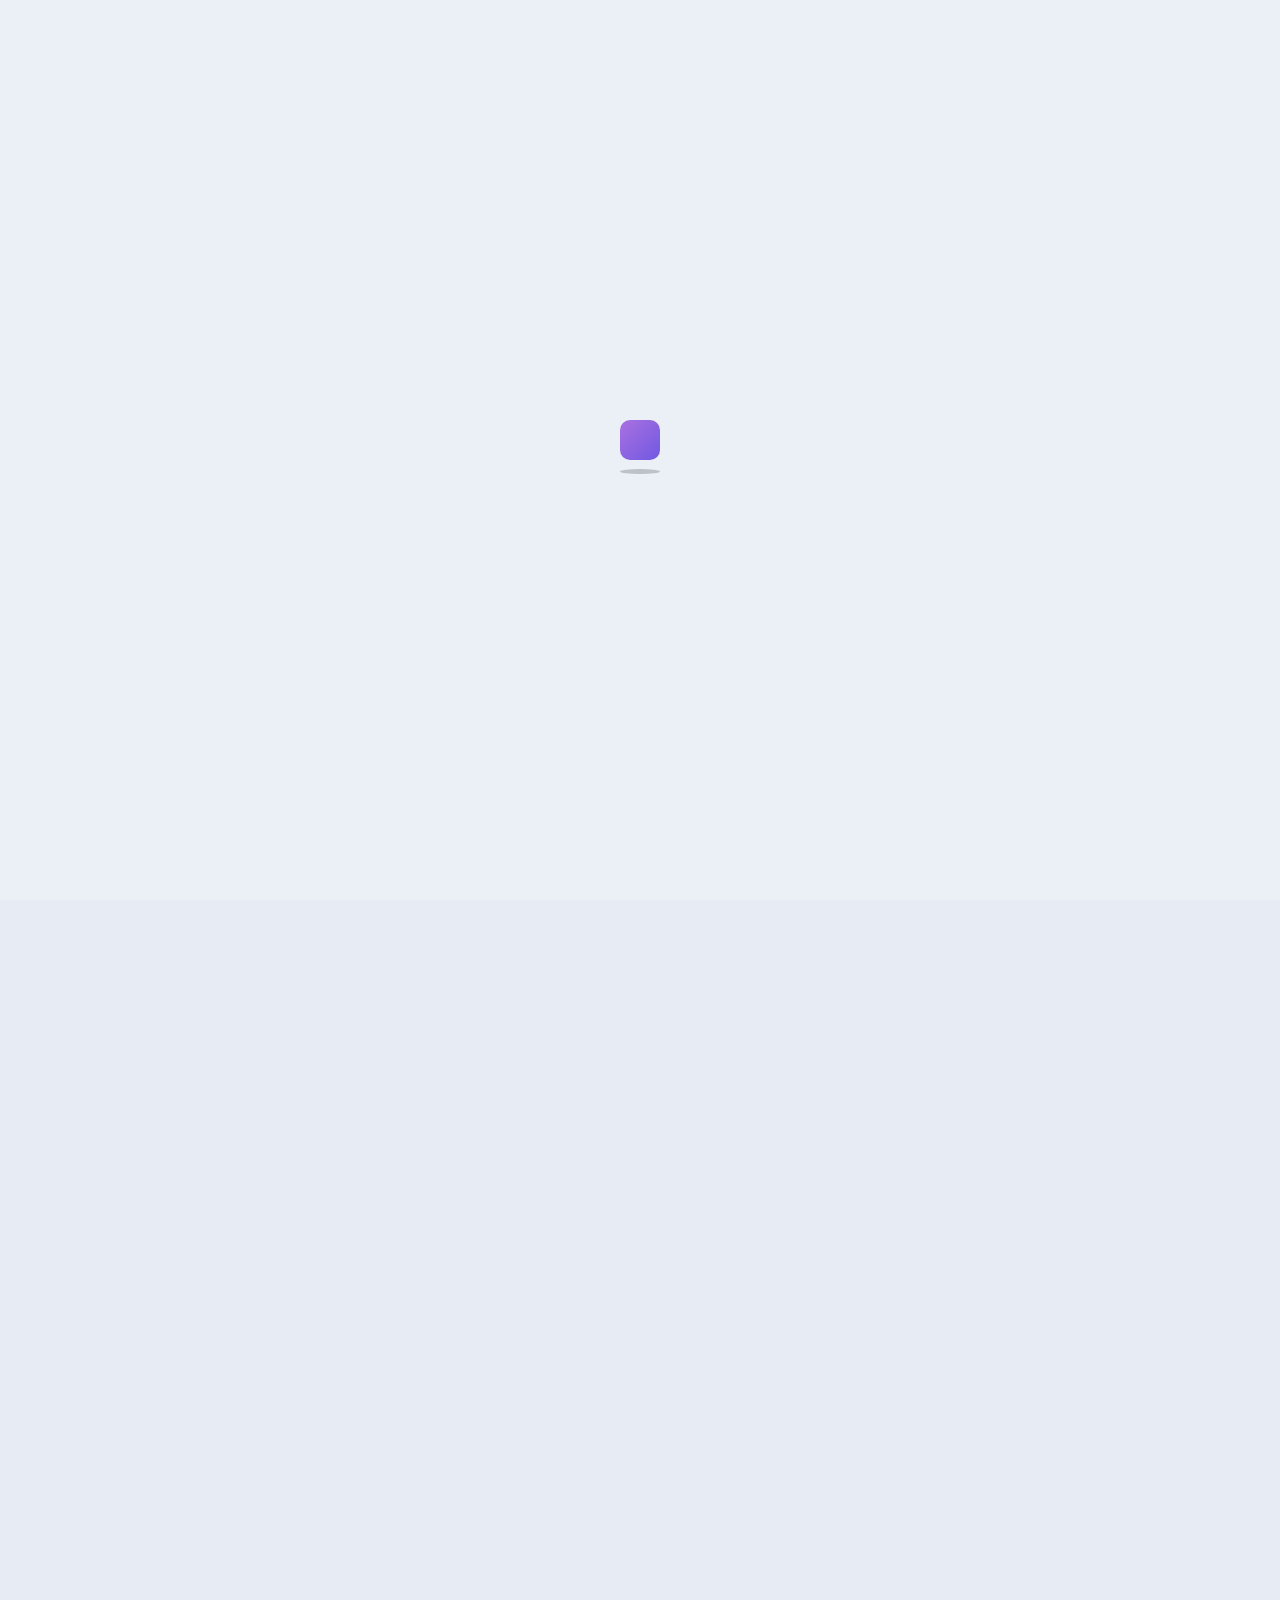
==== commit d2e3a6f5: "Story Update" ====
--- a/index.html
+++ b/index.html
@@ -582,11 +582,13 @@
             </p>
             <h2 class="h2__title animate-in-up">Education and practical experience</h2>
             <p class="h2__text animate-in-up">
-              Be what you would seem to be - or, if you'd like it put more simply - never imagine yourself not to be otherwise 
-              than what it might appear to others that what you were or 
-              <a href="#0" class="text-link">might have been</a> 
-              was not otherwise than what you had been 
-              would have appeared to them to be otherwise.
+              Hey there! I'm Bhavesh – just your average guy with very un-average dreams. Picture this: a boy-next-door who stumbled into the world of web development, armed with nothing but curiosity, ambition, and the willingness to try his best with every new challenge.
+              <a href="#0" class="text-link">I may not be a wizard (yet)</a> 
+              , but I’ve picked up a few solid spells along the way! 
+              <br>
+              <br>
+              Check out my experience and education below to see how I’ve gone from “Wait, what’s HTML?” to “Let’s build something awesome!”
+            
             </p>
           </div>
           <!-- Content Block - H2 Section Title End -->
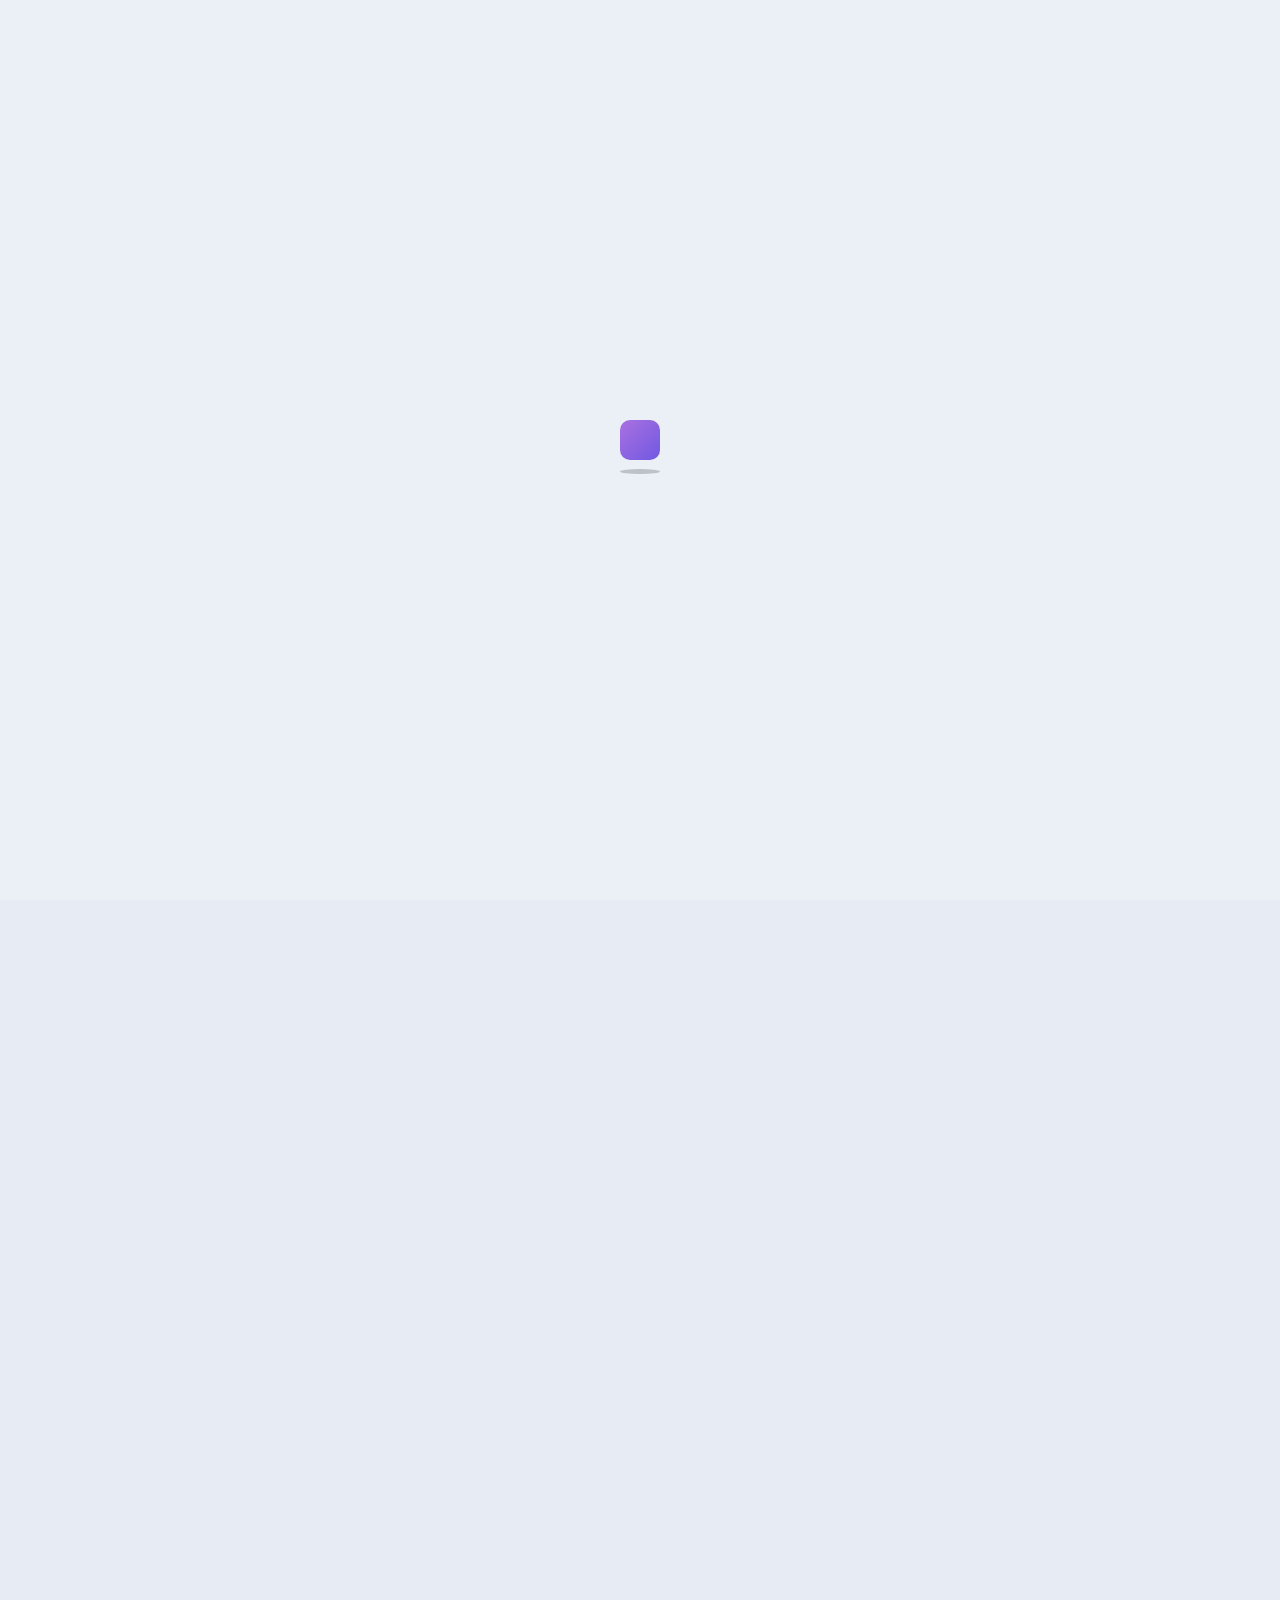
==== commit a140e69f: "Resume Update" ====
--- a/index.html
+++ b/index.html
@@ -241,7 +241,7 @@
                 <span class="btn-caption">My Works</span>
                 <i class="ph-bold ph-squares-four"></i>
               </a>
-              <a class="btn mobile-vertical btn-default btn-hover btn-hover-outline-mobile animate-headline" href="https://ik.imagekit.io/85xp5wmbim/Bhavesh%20Badre%20-%20Resume%20Design%20website_GohEBJyth.pdf?updatedAt=1731566536333>
+              <a class="btn mobile-vertical btn-default btn-hover btn-hover-outline-mobile animate-headline" href="https://ik.imagekit.io/85xp5wmbim/Bhavesh%20Badre%20-%20Resume%20Share%20Social_skM4yAVblO.pdf?updatedAt=1732989385140"
                 <span class="btn-caption">Download CV</span>
                 <i class="ph-bold ph-download-simple"></i>
               </a>
@@ -441,7 +441,7 @@
                     would have appeared to them to be otherwise.
                   </p>
                   <div class="btn-group about-descr__btnholder animate-in-up">
-                    <a class="btn mobile-vertical btn-default btn-hover btn-hover-accent" href="https://ik.imagekit.io/85xp5wmbim/Bhavesh%20Badre%20-%20Resume%20Design%20website_GohEBJyth.pdf?updatedAt=1731566536333">
+                    <a class="btn mobile-vertical btn-default btn-hover btn-hover-accent" href="https://ik.imagekit.io/85xp5wmbim/Bhavesh%20Badre%20-%20Resume%20Share%20Social_skM4yAVblO.pdf?updatedAt=1732989385140">
                       <span class="btn-caption">Download CV</span>
                       <i class="ph-bold ph-download-simple"></i>
                     </a>
